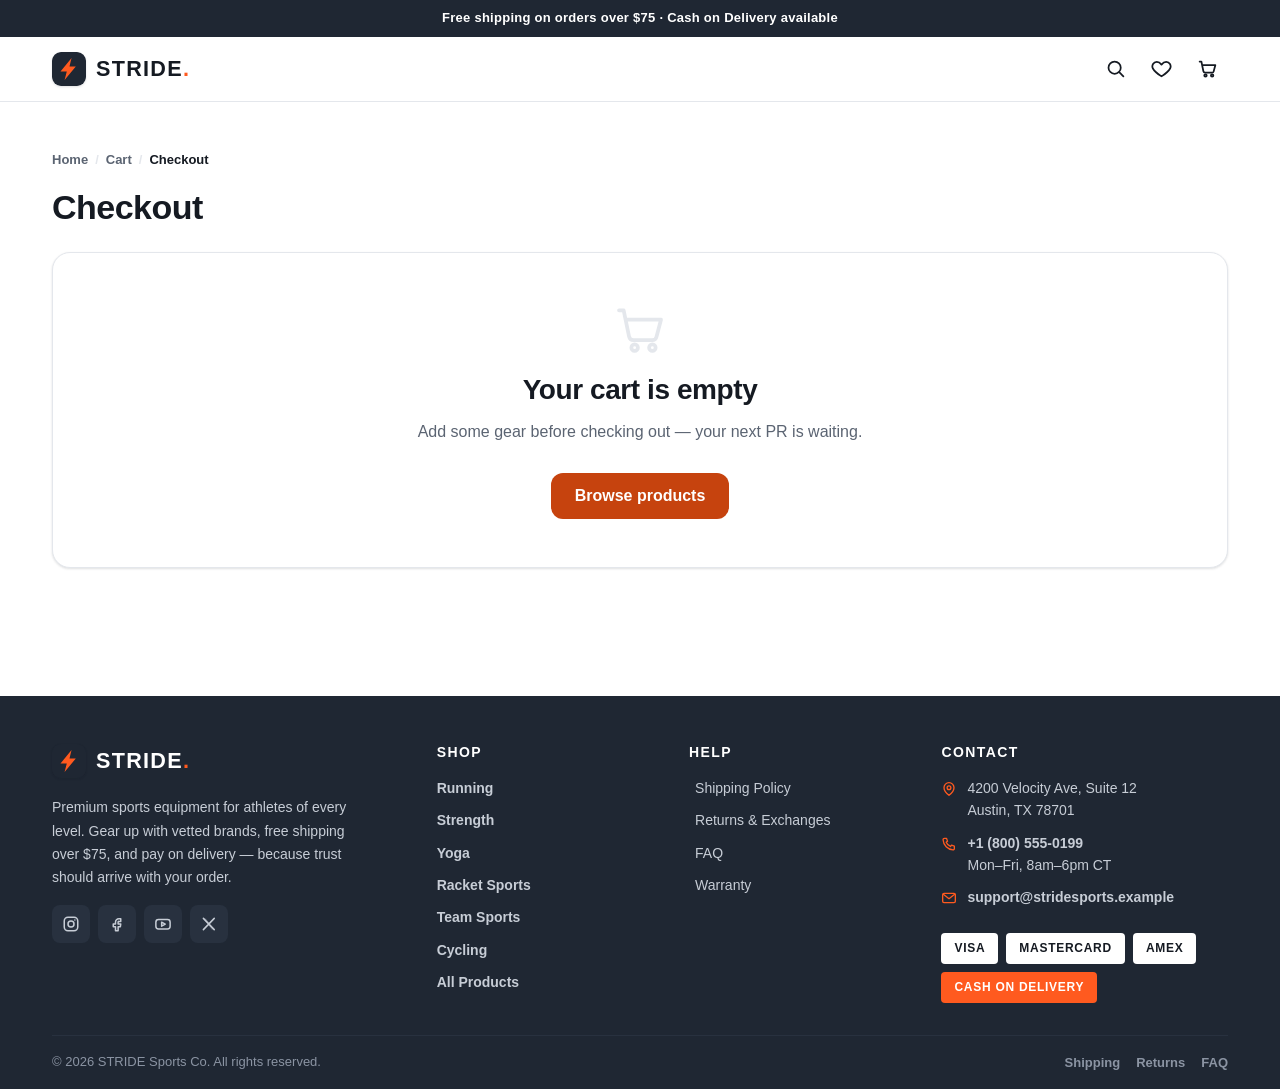
==== checkout.html @ 1f699ea8 "Add files via upload" ====
<!DOCTYPE html>
<!-- ============================================================
     STRIDE Sports Co. — checkout.html
     Cash-on-Delivery checkout: LEFT = contact & shipping form
     (full inline validation), RIGHT = sticky order summary.
     js/checkout.js renders the summary, validates the form,
     creates the order (SP-YYYY-XXXXXX), clears the cart and
     redirects to thank-you.html?order=ID.
     ============================================================ -->
<html lang="en">
<head>
  <meta charset="UTF-8">
  <meta name="viewport" content="width=device-width, initial-scale=1">
  <meta name="description" content="Secure checkout — pay on delivery. Review your order, tell us where to ship, done.">
  <meta name="theme-color" content="#1F2733">
  <title>Checkout | STRIDE Sports Co.</title>
  <link rel="icon" href="data:image/svg+xml,%3Csvg xmlns='http://www.w3.org/2000/svg' viewBox='0 0 32 32'%3E%3Crect width='32' height='32' rx='7' fill='%231F2733'/%3E%3Cpath d='M18 5 8 18h6l-2 9L24 13h-6l2-8z' fill='%23FF5A1F'/%3E%3C/svg%3E">
  <link rel="stylesheet" href="css/styles.css">
</head>
<body data-page="checkout">
  <a class="skip-link" href="#main">Skip to content</a>

  <div id="announcement-root"></div>
  <div id="header-root"></div>

  <main id="main">
    <div class="container section" style="padding-top:32px">
      <nav class="breadcrumbs" aria-label="Breadcrumb">
        <a href="index.html">Home</a><span class="bc-sep">/</span>
        <a href="index.html#featured">Cart</a><span class="bc-sep">/</span>
        <span aria-current="page">Checkout</span>
      </nav>
      <h1 style="margin-bottom:24px">Checkout</h1>

      <div class="error-banner" id="form-error-banner" role="alert"></div>

      <div class="checkout__grid" id="checkout-grid">
        <!-- LEFT: FORM -->
        <div id="co-form-wrap">
          <form id="checkout-form" novalidate>

            <!-- 1. Contact -->
            <section class="co-card" aria-labelledby="co-contact-title">
              <h2 class="co-card__title" id="co-contact-title"><span class="step-num">1</span> Contact information</h2>
              <div class="form-grid cols-2">
                <div class="field span-2">
                  <label for="f-fullname">Full name <span class="req">*</span></label>
                  <input type="text" id="f-fullname" name="fullname" autocomplete="name" placeholder="Jordan Kim" required>
                  <p class="field-error"></p>
                </div>
                <div class="field">
                  <label for="f-email">Email <span class="req">*</span></label>
                  <input type="email" id="f-email" name="email" autocomplete="email" placeholder="you@example.com" required>
                  <p class="field-error"></p>
                </div>
                <div class="field">
                  <label for="f-phone">Phone <span class="req">*</span></label>
                  <input type="tel" id="f-phone" name="phone" autocomplete="tel" placeholder="(555) 123-4567" required>
                  <p class="field-error"></p>
                </div>
              </div>
            </section>

            <!-- 2. Shipping -->
            <section class="co-card" aria-labelledby="co-ship-title">
              <h2 class="co-card__title" id="co-ship-title"><span class="step-num">2</span> Shipping address</h2>
              <div class="form-grid cols-2">
                <div class="field span-2">
                  <label for="f-country">Country</label>
                  <select id="f-country" name="country" disabled aria-describedby="country-note">
                    <option value="US" selected>United States</option>
                  </select>
                  <p class="field-error"></p>
                  <p class="file-note" id="country-note" style="margin-top:4px">We currently ship within the United States only.</p>
                </div>
                <div class="field span-2">
                  <label for="f-state">State / Region <span class="req">*</span></label>
                  <select id="f-state" name="state" autocomplete="address-level1" required>
                    <option value="">Select your state…</option>
                  </select>
                  <p class="field-error"></p>
                </div>
                <div class="field">
                  <label for="f-city">City <span class="req">*</span></label>
                  <input type="text" id="f-city" name="city" autocomplete="address-level2" placeholder="Austin" required>
                  <p class="field-error"></p>
                </div>
                <div class="field">
                  <label for="f-zip">ZIP code <span class="req">*</span></label>
                  <input type="text" id="f-zip" name="zip" inputmode="numeric" autocomplete="postal-code" placeholder="78701" maxlength="10" required>
                  <p class="field-error"></p>
                </div>
                <div class="field span-2">
                  <label for="f-address1">Street address <span class="req">*</span></label>
                  <input type="text" id="f-address1" name="address1" autocomplete="address-line1" placeholder="1234 Pecan St" required>
                  <p class="field-error"></p>
                </div>
                <div class="field span-2">
                  <label for="f-address2">Apartment, suite, etc. <span class="optional">(optional)</span></label>
                  <input type="text" id="f-address2" name="address2" autocomplete="address-line2" placeholder="Apt 4B">
                  <p class="field-error"></p>
                </div>
                <div class="field span-2">
                  <label for="f-notes">Order notes <span class="optional">(optional)</span></label>
                  <textarea id="f-notes" name="notes" placeholder="Gate codes, delivery preferences…"></textarea>
                  <p class="field-error"></p>
                </div>
              </div>

              <label class="check-row"><input type="checkbox" id="f-diff"> Ship to a different address</label>

              <div class="ship-diff" id="ship-diff">
                <div class="form-grid cols-2">
                  <div class="field span-2">
                    <label for="d-name">Recipient name <span class="req">*</span></label>
                    <input type="text" id="d-name" autocomplete="shipping name" placeholder="Whoever receives the parcel">
                    <p class="field-error"></p>
                  </div>
                  <div class="field span-2">
                    <label for="d-address1">Street address <span class="req">*</span></label>
                    <input type="text" id="d-address1" placeholder="1234 Pecan St">
                    <p class="field-error"></p>
                  </div>
                  <div class="field span-2">
                    <label for="d-address2">Apartment, suite, etc. <span class="optional">(optional)</span></label>
                    <input type="text" id="d-address2">
                    <p class="field-error"></p>
                  </div>
                  <div class="field">
                    <label for="d-city">City <span class="req">*</span></label>
                    <input type="text" id="d-city" placeholder="Austin">
                    <p class="field-error"></p>
                  </div>
                  <div class="field">
                    <label for="d-state">State <span class="req">*</span></label>
                    <select id="d-state"><option value="">Select…</option></select>
                    <p class="field-error"></p>
                  </div>
                  <div class="field">
                    <label for="d-zip">ZIP code <span class="req">*</span></label>
                    <input type="text" id="d-zip" inputmode="numeric" maxlength="10" placeholder="78701">
                    <p class="field-error"></p>
                  </div>
                </div>
              </div>

              <label class="check-row"><input type="checkbox" id="f-save-info" checked> Save this information for next time</label>
            </section>

            <!-- 3. Payment (COD) -->
            <section class="co-card" aria-labelledby="co-pay-title">
              <h2 class="co-card__title" id="co-pay-title"><span class="step-num">3</span> Payment</h2>
              <div class="radio-card radio-card--locked">
                <input type="radio" name="payment" id="pay-cod" value="cod" checked disabled aria-describedby="cod-note">
                <span>
                  <b>Cash on Delivery</b>
                  <p class="note" id="cod-note">Pay when your order arrives. Inspect your items at the door, then pay the courier in cash or by card. No prepayment, no card details required — that is the point.</p>
                </span>
              </div>
              <p class="file-note" style="margin-top:10px">The only payment method available at checkout. Your order total is collected on delivery.</p>
            </section>

            <!-- 4. Terms -->
            <section class="co-card" aria-labelledby="co-terms-title">
              <h2 class="co-card__title" id="co-terms-title"><span class="step-num">4</span> Confirmation</h2>
              <label class="check-row" style="margin-bottom:6px">
                <input type="checkbox" id="f-terms" required>
                <span>I agree to the <button type="button" class="link" data-policy="shipping" style="background:none;padding:0;font-weight:700;text-decoration:underline;color:var(--c-primary)">Shipping Policy</button> and <button type="button" class="link" data-policy="returns" style="background:none;padding:0;font-weight:700;text-decoration:underline;color:var(--c-primary)">Terms &amp; Conditions</button> <span class="req">*</span></span>
              </label>
              <p class="field-error" id="terms-error" style="margin-top:4px">You must accept the Terms &amp; Conditions to place your order.</p>
            </section>

            <button type="submit" class="btn btn--primary btn--lg btn--block" id="place-order" style="margin-top:20px">
              <span class="spinner" aria-hidden="true"></span>
              Place Order — Pay on Delivery
            </button>
          </form>
        </div>

        <!-- RIGHT: ORDER SUMMARY -->
        <aside class="co-aside" id="co-aside" aria-label="Order summary">
          <div class="co-card co-summary">
            <div style="display:flex;justify-content:space-between;align-items:center;margin-bottom:16px">
              <h2 style="margin:0;font-size:20px">Order summary</h2>
              <a class="co-edit-link" href="index.html#featured">Edit cart</a>
            </div>
            <div class="co-items" id="co-items"></div>
            <div id="co-promo-box"></div>
            <div class="sum-lines">
              <div class="sum-line"><span>Subtotal</span><span id="sum-subtotal">$0.00</span></div>
              <div class="sum-line discount" id="sum-discount-row" hidden><span>Discount</span><span id="sum-discount">−$0.00</span></div>
              <div class="sum-line"><span>Shipping <span id="sum-shipping-note" style="font-size:12px;display:block"></span></span><span id="sum-shipping">—</span></div>
              <div class="sum-line"><span>Tax estimate</span><span id="sum-tax">—</span></div>
              <div class="sum-line sum-line--total"><span>Total</span><span id="sum-total">$0.00</span></div>
            </div>
            <p class="file-note" style="margin-top:12px">
              <svg viewBox="0 0 24 24" width="14" height="14" fill="none" stroke="currentColor" stroke-width="2" stroke-linecap="round" stroke-linejoin="round" style="vertical-align:-2px" aria-hidden="true"><path d="M12 3l7.5 3.2v5.1c0 4.6-3.2 8.6-7.5 10.2-4.3-1.6-7.5-5.6-7.5-10.2V6.2z"/></svg>
              Nothing is charged online — you pay the courier on delivery.
            </p>
          </div>
        </aside>
      </div>

      <!-- Empty cart state -->
      <div class="co-card co-empty" id="co-empty" hidden>
        <svg viewBox="0 0 24 24" width="56" height="56" fill="none" stroke="currentColor" stroke-width="1.6" stroke-linecap="round" stroke-linejoin="round" aria-hidden="true"><path d="M3 4h2l2.3 11.2a2 2 0 0 0 2 1.6h7.8a2 2 0 0 0 2-1.55L21 8H6"/><circle cx="9.7" cy="20" r="1.4"/><circle cx="17.3" cy="20" r="1.4"/></svg>
        <h2>Your cart is empty</h2>
        <p class="muted">Add some gear before checking out — your next PR is waiting.</p>
        <a class="btn btn--primary" href="index.html#featured" style="margin-top:12px">Browse products</a>
      </div>
    </div>
  </main>

  <div id="drawer-root"></div>
  <div id="modal-root"></div>
  <div class="toast-root" id="toast-root" aria-live="polite" aria-atomic="false"></div>
  <div id="footer-root"></div>

  <script src="js/data.js"></script>
  <script src="js/main.js"></script>
  <script src="js/checkout.js"></script>
</body>
</html>
---- css/styles.css ----
/* ============================================================
   STRIDE Sports Co. — styles.css
   Single shared stylesheet for the whole storefront (vanilla CSS3).
   Sections: tokens → reset → base → utilities → components
   (header, drawers, cards, product page, checkout, thank-you).
   Mobile-first; breakpoints: 480 / 768 / 1024 / 1280 px.
   ============================================================ */

/* ------------------------------------------------------------
   1. DESIGN TOKENS
   ------------------------------------------------------------ */
:root {
  /* Brand palette — energetic orange / charcoal / white */
  --c-primary:        #C6430E;  /* deep orange — AA contrast on white for text/buttons */
  --c-primary-hover:  #A9380B;
  --c-accent:         #FF5A1F;  /* energetic orange — accents, badges, decorative */
  --c-accent-soft:    #FFE9DF;
  --c-charcoal:       #1F2733;  /* headers, footer, dark surfaces */
  --c-charcoal-800:   #28313F;
  --c-ink:            #151A22;  /* strongest text */
  --c-body:           #3D4654;  /* body text — 8:1 on white */
  --c-muted:          #5B6472;  /* secondary text — 6:1 on white */
  --c-line:           #E4E7EC;  /* borders */
  --c-bg:             #FFFFFF;
  --c-bg-soft:        #F6F7F9;
  --c-bg-tint:        #FDF2EC;
  --c-green:          #15803D;
  --c-green-soft:     #E8F6EE;
  --c-amber:          #B45309;
  --c-amber-soft:     #FDF3E3;
  --c-red:            #B42318;
  --c-red-soft:       #FDECEA;
  --c-star:           #F5A623;
  --c-star-empty:     #D5DAE1;
  --c-focus:          #2563EB;
  --c-overlay:        rgba(16, 20, 26, 0.62);

  /* Typography */
  --font-body: -apple-system, BlinkMacSystemFont, "Segoe UI", Roboto,
               "Helvetica Neue", Arial, "Noto Sans", sans-serif;
  --fs-xs:   0.75rem;    /* 12 */
  --fs-sm:   0.8125rem;  /* 13 */
  --fs-md:   0.875rem;   /* 14 */
  --fs-base: 1rem;       /* 16 */
  --fs-lg:   1.125rem;   /* 18 */
  --fs-xl:   1.375rem;   /* 22 */
  --fs-2xl:  1.75rem;    /* 28 */
  --fs-3xl:  2.125rem;   /* 34 */
  --fs-4xl:  2.75rem;    /* 44 */
  --fs-5xl:  3.5rem;     /* 56 */

  /* Border-radius scale */
  --radius-xs: 4px;
  --radius-sm: 8px;
  --radius-md: 12px;
  --radius-lg: 18px;
  --radius-xl: 26px;
  --radius-full: 999px;

  /* Box-shadow scale */
  --shadow-sm: 0 1px 2px rgba(21, 26, 34, 0.06), 0 1px 3px rgba(21, 26, 34, 0.08);
  --shadow-md: 0 4px 10px rgba(21, 26, 34, 0.08), 0 2px 4px rgba(21, 26, 34, 0.06);
  --shadow-lg: 0 12px 28px rgba(21, 26, 34, 0.14), 0 4px 8px rgba(21, 26, 34, 0.06);
  --shadow-xl: 0 24px 56px rgba(21, 26, 34, 0.22);

  /* Spacing scale (4px base) */
  --sp-1: 4px;  --sp-2: 8px;   --sp-3: 12px; --sp-4: 16px;
  --sp-5: 24px; --sp-6: 32px;  --sp-7: 40px; --sp-8: 48px;
  --sp-9: 64px; --sp-10: 80px; --sp-11: 96px; --sp-12: 128px;

  /* Layout */
  --container: 1240px;
  --header-h: 64px;
  --z-header: 50;
  --z-search: 60;
  --z-overlay: 90;
  --z-drawer: 95;
  --z-modal: 105;
  --z-lightbox: 110;
  --z-toast: 120;
}

/* ------------------------------------------------------------
   2. RESET & BASE
   ------------------------------------------------------------ */
*, *::before, *::after { box-sizing: border-box; }

html {
  scroll-behavior: smooth;
  -webkit-text-size-adjust: 100%;
}

html, body {
  margin: 0;
  padding: 0;
  overflow-x: hidden;
  overflow-x: clip; /* prevents horizontal scroll without scroll-trap */
}

body {
  font-family: var(--font-body);
  font-size: var(--fs-base);
  line-height: 1.6;
  color: var(--c-body);
  background: var(--c-bg);
  -webkit-font-smoothing: antialiased;
}

body.no-scroll { overflow: hidden; }

img, svg, video { display: block; max-width: 100%; }
img { height: auto; }

h1, h2, h3, h4, h5, h6 {
  margin: 0 0 var(--sp-3);
  color: var(--c-ink);
  line-height: 1.22;
  font-weight: 800;
  letter-spacing: -0.015em;
}
h1 { font-size: var(--fs-3xl); }
h2 { font-size: var(--fs-2xl); }
h3 { font-size: var(--fs-xl); }
h4 { font-size: var(--fs-lg); }

p { margin: 0 0 var(--sp-4); }
p:last-child { margin-bottom: 0; }

a { color: var(--c-primary); text-decoration: none; }
a:hover { text-decoration: underline; }

ul, ol { margin: 0; padding: 0; }

button {
  font-family: inherit;
  font-size: inherit;
  cursor: pointer;
  border: 0;
  background: none;
  color: inherit;
}

input, select, textarea { font-family: inherit; font-size: inherit; color: inherit; }

table { border-collapse: collapse; width: 100%; }

:focus-visible {
  outline: 3px solid var(--c-focus);
  outline-offset: 2px;
  border-radius: var(--radius-xs);
}

::selection { background: var(--c-accent); color: #fff; }

/* ------------------------------------------------------------
   3. UTILITIES
   ------------------------------------------------------------ */
.container {
  width: 100%;
  max-width: var(--container);
  margin-inline: auto;
  padding-inline: var(--sp-4);
}
@media (min-width: 768px)  { .container { padding-inline: var(--sp-6); } }

.sr-only {
  position: absolute !important;
  width: 1px; height: 1px;
  margin: -1px; padding: 0; border: 0;
  clip: rect(0 0 0 0); clip-path: inset(50%);
  overflow: hidden; white-space: nowrap;
}

.skip-link {
  position: absolute;
  top: -48px; left: var(--sp-3);
  z-index: 200;
  background: var(--c-charcoal);
  color: #fff;
  padding: var(--sp-2) var(--sp-4);
  border-radius: var(--radius-sm);
  font-weight: 700;
  transition: top 0.2s ease;
}
.skip-link:focus { top: var(--sp-2); text-decoration: none; }

.section { padding-block: var(--sp-8); }
@media (min-width: 768px) { .section { padding-block: var(--sp-9); } }

.section-head { margin-bottom: var(--sp-6); text-align: center; }
.section-head .kicker {
  display: inline-block;
  color: var(--c-primary);
  font-size: var(--fs-sm);
  font-weight: 800;
  text-transform: uppercase;
  letter-spacing: 0.12em;
  margin-bottom: var(--sp-2);
}
.section-head p { color: var(--c-muted); max-width: 620px; margin-inline: auto; }

.muted { color: var(--c-muted); }
.nowrap { white-space: nowrap; }
.text-center { text-align: center; }

/* Scroll-reveal (activated by IntersectionObserver in main.js) */
.reveal {
  opacity: 0;
  transform: translateY(22px);
  transition: opacity 0.55s ease, transform 0.55s ease;
}
.reveal.is-visible { opacity: 1; transform: none; }

/* ------------------------------------------------------------
   4. BUTTONS
   ------------------------------------------------------------ */
.btn {
  display: inline-flex;
  align-items: center;
  justify-content: center;
  gap: var(--sp-2);
  padding: 11px 22px;
  border-radius: var(--radius-md);
  font-size: var(--fs-base);
  font-weight: 700;
  line-height: 1.25;
  border: 2px solid transparent;
  transition: background-color 0.18s ease, color 0.18s ease,
              border-color 0.18s ease, box-shadow 0.18s ease, transform 0.12s ease;
  text-decoration: none;
  user-select: none;
}
.btn:hover { text-decoration: none; }
.btn:active { transform: translateY(1px); }
.btn:disabled, .btn[aria-disabled="true"] {
  opacity: 0.55;
  cursor: not-allowed;
  transform: none;
}

.btn--primary { background: var(--c-primary); color: #fff; }
.btn--primary:hover:not(:disabled) { background: var(--c-primary-hover); color: #fff; }

.btn--dark { background: var(--c-charcoal); color: #fff; }
.btn--dark:hover:not(:disabled) { background: #121821; color: #fff; }

.btn--accent { background: var(--c-accent); color: #fff; }
.btn--accent:hover:not(:disabled) { background: var(--c-primary); color: #fff; }

.btn--outline { background: transparent; color: var(--c-ink); border-color: var(--c-line); }
.btn--outline:hover:not(:disabled) { border-color: var(--c-charcoal); background: var(--c-bg-soft); }

.btn--ghost { background: transparent; color: var(--c-primary); }
.btn--ghost:hover:not(:disabled) { background: var(--c-accent-soft); }

.btn--light { background: #fff; color: var(--c-ink); }
.btn--light:hover:not(:disabled) { background: var(--c-bg-soft); }

.btn--block { width: 100%; }
.btn--lg { padding: 15px 28px; font-size: var(--fs-lg); border-radius: var(--radius-lg); }
.btn--sm { padding: 8px 14px; font-size: var(--fs-md); border-radius: var(--radius-sm); }

/* Loading spinner inside submit buttons */
.btn .spinner {
  width: 18px; height: 18px;
  border: 2.5px solid rgba(255, 255, 255, 0.35);
  border-top-color: #fff;
  border-radius: 50%;
  animation: spin 0.7s linear infinite;
  display: none;
}
.btn.is-loading { pointer-events: none; opacity: 0.85; }
.btn.is-loading .spinner { display: inline-block; }
.btn.is-loading .btn__label-icon { display: none; }
@keyframes spin { to { transform: rotate(360deg); } }

/* ------------------------------------------------------------
   5. FORM FIELDS
   ------------------------------------------------------------ */
.field { margin-bottom: var(--sp-4); }
.field > label {
  display: block;
  font-size: var(--fs-md);
  font-weight: 700;
  color: var(--c-ink);
  margin-bottom: 6px;
}
.field > label .req { color: var(--c-red); }
.field .optional { color: var(--c-muted); font-weight: 500; font-size: var(--fs-sm); }

.field input[type="text"],
.field input[type="email"],
.field input[type="tel"],
.field input[type="number"],
.field input[type="search"],
.field select,
.field textarea {
  width: 100%;
  padding: 11px 14px;
  border: 1.5px solid var(--c-line);
  border-radius: var(--radius-md);
  background: #fff;
  font-size: var(--fs-base);
  color: var(--c-ink);
  transition: border-color 0.15s ease, box-shadow 0.15s ease;
}
.field textarea { min-height: 96px; resize: vertical; }

.field input:focus, .field select:focus, .field textarea:focus {
  outline: none;
  border-color: var(--c-primary);
  box-shadow: 0 0 0 3px var(--c-accent-soft);
}

.field select {
  appearance: none;
  background-image: url("data:image/svg+xml;charset=utf-8,%3Csvg xmlns='http://www.w3.org/2000/svg' width='16' height='16' viewBox='0 0 24 24' fill='none' stroke='%235B6472' stroke-width='2.4' stroke-linecap='round' stroke-linejoin='round'%3E%3Cpolyline points='6 9 12 15 18 9'/%3E%3C/svg%3E");
  background-repeat: no-repeat;
  background-position: right 12px center;
  padding-right: 38px;
}

.field-error {
  display: none;
  color: var(--c-red);
  font-size: var(--fs-sm);
  font-weight: 600;
  margin-top: 5px;
}
.field.invalid .field-error { display: block; }
.field.invalid input,
.field.invalid select,
.field.invalid textarea {
  border-color: var(--c-red);
  box-shadow: 0 0 0 3px var(--c-red-soft);
}

.form-grid { display: grid; grid-template-columns: 1fr; gap: 0 var(--sp-4); }
@media (min-width: 768px) {
  .form-grid.cols-2 { grid-template-columns: 1fr 1fr; }
  .form-grid .span-2 { grid-column: span 2; }
}

.check-row {
  display: flex;
  align-items: flex-start;
  gap: 10px;
  margin-bottom: var(--sp-3);
  font-size: var(--fs-md);
  color: var(--c-body);
  cursor: pointer;
}
.check-row input[type="checkbox"] {
  width: 18px; height: 18px;
  margin-top: 3px;
  accent-color: var(--c-primary);
  flex-shrink: 0;
  cursor: pointer;
}
.check-row a { font-weight: 600; }

.error-banner {
  display: none;
  background: var(--c-red-soft);
  border: 1.5px solid #F1B7B1;
  color: var(--c-red);
  font-weight: 700;
  border-radius: var(--radius-md);
  padding: var(--sp-3) var(--sp-4);
  margin-bottom: var(--sp-4);
}
.error-banner.show { display: block; }

/* ------------------------------------------------------------
   6. BADGES / CHIPS / STARS / PRICE
   ------------------------------------------------------------ */
.badge {
  display: inline-flex;
  align-items: center;
  gap: 5px;
  padding: 4px 10px;
  border-radius: var(--radius-full);
  font-size: var(--fs-xs);
  font-weight: 800;
  letter-spacing: 0.04em;
  text-transform: uppercase;
}
.badge--sale   { background: var(--c-primary); color: #fff; }
.badge--new    { background: var(--c-green-soft); color: var(--c-green); }
.badge--best   { background: var(--c-charcoal); color: #fff; }
.badge--pick   { background: var(--c-accent-soft); color: var(--c-primary); }

.chip {
  display: inline-flex;
  align-items: center;
  gap: 6px;
  padding: 8px 16px;
  border: 1.5px solid var(--c-line);
  border-radius: var(--radius-full);
  background: #fff;
  font-size: var(--fs-md);
  font-weight: 700;
  color: var(--c-body);
  transition: border-color 0.15s ease, background 0.15s ease, color 0.15s ease;
}
.chip:hover { border-color: var(--c-charcoal); }
.chip[aria-pressed="true"] {
  background: var(--c-charcoal);
  border-color: var(--c-charcoal);
  color: #fff;
}

.stars {
  position: relative;
  display: inline-flex;
  line-height: 0;
  vertical-align: middle;
}
.stars__row {
  display: inline-flex;
  gap: 2px;
  color: var(--c-star-empty);
  white-space: nowrap;
}
.stars__row svg { width: 15px; height: 15px; flex: none; }
.stars__row--fill {
  position: absolute;
  inset: 0;
  overflow: hidden;
  color: var(--c-star);
}
.stars--lg .stars__row svg { width: 20px; height: 20px; }

.rating-line {
  display: inline-flex;
  align-items: center;
  gap: 7px;
  font-size: var(--fs-sm);
  color: var(--c-muted);
  font-weight: 600;
}
.rating-line strong { color: var(--c-ink); }

.price { display: inline-flex; align-items: baseline; gap: 8px; flex-wrap: wrap; }
.price__current { font-weight: 800; color: var(--c-ink); font-size: var(--fs-lg); }
.price__old {
  color: var(--c-muted);
  text-decoration: line-through;
  font-size: var(--fs-md);
  font-weight: 600;
}

/* ------------------------------------------------------------
   7. SKELETON / SHIMMER
   ------------------------------------------------------------ */
.skel {
  position: relative;
  overflow: hidden;
  background: #EEF0F3;
  border-radius: var(--radius-sm);
  min-height: 12px;
}
.skel::after {
  content: "";
  position: absolute;
  inset: 0;
  transform: translateX(-100%);
  background: linear-gradient(90deg, transparent, rgba(255,255,255,0.65), transparent);
  animation: shimmer 1.3s infinite;
}
@keyframes shimmer { 100% { transform: translateX(100%); } }

.skel-card { border-radius: var(--radius-lg); }
.skel-card .skel-img { width: 100%; aspect-ratio: 1 / 1; border-radius: var(--radius-md) var(--radius-md) 0 0; }
.skel-card .skel-line { height: 14px; margin: 12px 16px 0; }
.skel-card .skel-line.short { width: 55%; }

/* ------------------------------------------------------------
   8. ANNOUNCEMENT BAR
   ------------------------------------------------------------ */
.announcement {
  background: var(--c-charcoal);
  color: #fff;
  font-size: var(--fs-sm);
  font-weight: 600;
  text-align: center;
  padding: 8px var(--sp-4);
  letter-spacing: 0.02em;
}
.announcement .announcement__dot { color: var(--c-accent); margin-inline: 8px; }
.announcement__msg { display: inline-block; animation: annFade 0.4s ease; }
@keyframes annFade { from { opacity: 0; transform: translateY(4px); } to { opacity: 1; } }

/* ------------------------------------------------------------
   9. HEADER / NAV / SEARCH
   ------------------------------------------------------------ */
.site-header {
  position: sticky;
  top: 0;
  z-index: var(--z-header);
  background: #fff;
  border-bottom: 1px solid var(--c-line);
  transition: box-shadow 0.25s ease;
}
.site-header.is-scrolled { box-shadow: var(--shadow-md); }

.header-inner {
  display: flex;
  align-items: center;
  gap: var(--sp-4);
  height: var(--header-h);
}

.brand {
  display: inline-flex;
  align-items: center;
  gap: 10px;
  flex-shrink: 0;
  text-decoration: none;
}
.brand:hover { text-decoration: none; }
.brand__logo { border-radius: 9px; box-shadow: var(--shadow-sm); }
.brand__name {
  font-size: 1.35rem;
  font-weight: 900;
  letter-spacing: 0.06em;
  color: var(--c-ink);
}
.brand__name em { font-style: normal; color: var(--c-accent); }

.main-nav { display: none; margin-left: var(--sp-4); }
.nav-list { display: flex; align-items: center; gap: var(--sp-1); list-style: none; }
.nav-link {
  display: inline-flex;
  align-items: center;
  gap: 5px;
  padding: 9px 13px;
  border-radius: var(--radius-sm);
  color: var(--c-ink);
  font-weight: 700;
  font-size: var(--fs-md);
  background: none;
  transition: background 0.15s ease, color 0.15s ease;
}
.nav-link:hover { background: var(--c-bg-soft); color: var(--c-primary); text-decoration: none; }
.nav-link .caret { transition: transform 0.18s ease; }
.nav-link[aria-expanded="true"] .caret { transform: rotate(180deg); }

.has-dropdown { position: relative; }
.dropdown {
  position: absolute;
  top: calc(100% + 8px);
  left: 0;
  min-width: 230px;
  background: #fff;
  border: 1px solid var(--c-line);
  border-radius: var(--radius-md);
  box-shadow: var(--shadow-lg);
  padding: var(--sp-2);
  display: none;
  z-index: var(--z-search);
}
.dropdown.open { display: block; animation: dropIn 0.16s ease; }
@keyframes dropIn { from { opacity: 0; transform: translateY(-6px); } to { opacity: 1; } }
.dropdown a {
  display: flex;
  align-items: center;
  gap: 10px;
  padding: 9px 12px;
  border-radius: var(--radius-sm);
  color: var(--c-ink);
  font-weight: 600;
  font-size: var(--fs-md);
}
.dropdown a:hover { background: var(--c-bg-soft); color: var(--c-primary); text-decoration: none; }
.dropdown a svg { color: var(--c-muted); }

.header-actions {
  display: flex;
  align-items: center;
  gap: 4px;
  margin-left: auto;
}

.icon-btn {
  position: relative;
  display: inline-flex;
  align-items: center;
  justify-content: center;
  width: 42px; height: 42px;
  border-radius: var(--radius-md);
  color: var(--c-ink);
  transition: background 0.15s ease, color 0.15s ease;
}
.icon-btn:hover { background: var(--c-bg-soft); color: var(--c-primary); }
.icon-btn svg { width: 21px; height: 21px; }

.icon-btn__badge {
  position: absolute;
  top: 2px; right: 1px;
  min-width: 18px; height: 18px;
  padding: 0 4px;
  border-radius: var(--radius-full);
  background: var(--c-accent);
  color: #fff;
  font-size: 11px;
  font-weight: 800;
  line-height: 18px;
  text-align: center;
  box-shadow: 0 0 0 2px #fff;
}
.icon-btn__badge[hidden] { display: none; }
.icon-btn__badge.pop { animation: badgePop 0.35s ease; }
@keyframes badgePop {
  0% { transform: scale(1); }
  45% { transform: scale(1.45); }
  100% { transform: scale(1); }
}

.hamburger { display: inline-flex; }
@media (min-width: 1024px) { .hamburger { display: none; } }

/* Expanding search */
.search-wrap { position: relative; display: flex; align-items: center; }
.search-box {
  position: absolute;
  right: 0;
  top: calc(100% + 10px);
  width: min(420px, calc(100vw - 32px));
  background: #fff;
  border: 1px solid var(--c-line);
  border-radius: var(--radius-md);
  box-shadow: var(--shadow-lg);
  padding: var(--sp-3);
  display: none;
  z-index: var(--z-search);
}
.search-box.open { display: block; animation: dropIn 0.16s ease; }
.search-row { display: flex; align-items: center; gap: 8px; }
.search-row input {
  flex: 1;
  border: 1.5px solid var(--c-line);
  border-radius: var(--radius-sm);
  padding: 10px 12px;
  font-size: var(--fs-base);
}
.search-row input:focus { outline: none; border-color: var(--c-primary); }
.search-results { margin-top: var(--sp-2); max-height: 320px; overflow: auto; }
.search-results:not(:empty) { border-top: 1px solid var(--c-line); padding-top: var(--sp-2); }
.search-result {
  display: flex;
  align-items: center;
  gap: 10px;
  padding: 8px;
  border-radius: var(--radius-sm);
  color: var(--c-ink);
}
.search-result:hover, .search-result:focus-visible { background: var(--c-bg-soft); text-decoration: none; }
.search-result img { width: 40px; height: 40px; object-fit: cover; border-radius: var(--radius-xs); flex: none; }
.search-result .sr-name { font-weight: 700; font-size: var(--fs-md); line-height: 1.3; }
.search-result .sr-meta { font-size: var(--fs-xs); color: var(--c-muted); font-weight: 600; }
.search-result .sr-price { margin-left: auto; font-weight: 800; color: var(--c-ink); font-size: var(--fs-md); white-space: nowrap; }
.search-empty { padding: var(--sp-3); text-align: center; color: var(--c-muted); font-size: var(--fs-md); }
.search-results[hidden] { display: none; }

/* ------------------------------------------------------------
   10. OVERLAY / DRAWERS (cart, wishlist, mobile nav)
   ------------------------------------------------------------ */
.overlay {
  position: fixed;
  inset: 0;
  background: var(--c-overlay);
  z-index: var(--z-overlay);
  opacity: 0;
  pointer-events: none;
  transition: opacity 0.25s ease;
}
.overlay.show { opacity: 1; pointer-events: auto; }

.drawer {
  position: fixed;
  top: 0;
  bottom: 0;
  width: min(420px, 100vw);
  background: #fff;
  z-index: var(--z-drawer);
  display: flex;
  flex-direction: column;
  box-shadow: var(--shadow-xl);
  transition: transform 0.28s cubic-bezier(0.22, 0.9, 0.3, 1);
  visibility: hidden;
}
.drawer--right { right: 0; transform: translateX(105%); }
.drawer--left  { left: 0;  transform: translateX(-105%); }
.drawer.open { transform: translateX(0); visibility: visible; }

.drawer__head {
  display: flex;
  align-items: center;
  gap: var(--sp-3);
  padding: var(--sp-4);
  border-bottom: 1px solid var(--c-line);
  flex-shrink: 0;
}
.drawer__title { font-size: var(--fs-lg); font-weight: 800; color: var(--c-ink); margin: 0; }
.drawer__count {
  background: var(--c-accent-soft);
  color: var(--c-primary);
  font-size: var(--fs-xs);
  font-weight: 800;
  padding: 2px 9px;
  border-radius: var(--radius-full);
}
.drawer__close {
  margin-left: auto;
  width: 38px; height: 38px;
  display: inline-flex;
  align-items: center;
  justify-content: center;
  border-radius: var(--radius-sm);
  color: var(--c-muted);
}
.drawer__close:hover { background: var(--c-bg-soft); color: var(--c-ink); }
.drawer__close svg { width: 20px; height: 20px; }

.drawer__body { flex: 1; overflow-y: auto; padding: var(--sp-4); }
.drawer__foot {
  border-top: 1px solid var(--c-line);
  padding: var(--sp-4);
  flex-shrink: 0;
  background: #fff;
}

/* Free-shipping progress */
.ship-progress { margin-bottom: var(--sp-4); }
.ship-progress__text {
  font-size: var(--fs-sm);
  font-weight: 700;
  color: var(--c-ink);
  margin-bottom: 7px;
  display: flex;
  align-items: center;
  gap: 6px;
}
.ship-progress__text svg { color: var(--c-green); flex: none; }
.ship-progress__bar {
  height: 8px;
  background: var(--c-bg-soft);
  border: 1px solid var(--c-line);
  border-radius: var(--radius-full);
  overflow: hidden;
}
.ship-progress__fill {
  height: 100%;
  width: 0;
  background: linear-gradient(90deg, var(--c-accent), var(--c-primary));
  border-radius: var(--radius-full);
  transition: width 0.4s ease;
}
.ship-progress__fill.done { background: var(--c-green); }

/* Cart line items */
.cart-line {
  display: grid;
  grid-template-columns: 76px 1fr;
  gap: var(--sp-3);
  padding: var(--sp-3) 0;
  border-bottom: 1px solid var(--c-line);
}
.cart-line:last-child { border-bottom: 0; }
.cart-line__img {
  width: 76px; height: 76px;
  object-fit: cover;
  border-radius: var(--radius-sm);
  border: 1px solid var(--c-line);
  background: var(--c-bg-soft);
}
.cart-line__name {
  display: block;
  font-weight: 700;
  color: var(--c-ink);
  font-size: var(--fs-md);
  line-height: 1.35;
}
.cart-line__name:hover { color: var(--c-primary); }
.cart-line__meta {
  font-size: var(--fs-xs);
  color: var(--c-muted);
  font-weight: 600;
  margin-top: 2px;
}
.cart-line__row {
  display: flex;
  align-items: center;
  gap: var(--sp-2);
  margin-top: 8px;
  flex-wrap: wrap;
}
.cart-line__price { margin-left: auto; font-weight: 800; color: var(--c-ink); font-size: var(--fs-md); }
.cart-line__remove {
  width: 30px; height: 30px;
  display: inline-flex;
  align-items: center;
  justify-content: center;
  border-radius: var(--radius-sm);
  color: var(--c-muted);
}
.cart-line__remove:hover { background: var(--c-red-soft); color: var(--c-red); }
.cart-line__remove svg { width: 16px; height: 16px; }

/* Quantity stepper */
.qty {
  display: inline-flex;
  align-items: center;
  border: 1.5px solid var(--c-line);
  border-radius: var(--radius-sm);
  overflow: hidden;
  background: #fff;
}
.qty__btn {
  width: 30px; height: 30px;
  display: inline-flex;
  align-items: center;
  justify-content: center;
  color: var(--c-ink);
  transition: background 0.12s ease;
}
.qty__btn:hover:not(:disabled) { background: var(--c-bg-soft); }
.qty__btn:disabled { opacity: 0.35; cursor: not-allowed; }
.qty__btn svg { width: 14px; height: 14px; }
.qty__value {
  min-width: 34px;
  text-align: center;
  font-weight: 800;
  font-size: var(--fs-md);
  color: var(--c-ink);
  font-variant-numeric: tabular-nums;
}

/* Promo row */
.promo-row { display: flex; gap: 8px; margin-top: var(--sp-3); }
.promo-row input {
  flex: 1;
  min-width: 0;
  padding: 9px 12px;
  border: 1.5px solid var(--c-line);
  border-radius: var(--radius-sm);
  font-size: var(--fs-md);
  text-transform: uppercase;
  letter-spacing: 0.04em;
}
.promo-row input:focus { outline: none; border-color: var(--c-primary); }
.promo-msg { font-size: var(--fs-xs); font-weight: 700; margin-top: 6px; }
.promo-msg.ok { color: var(--c-green); }
.promo-msg.err { color: var(--c-red); }

/* Drawer totals */
.drawer-totals { display: grid; gap: 7px; margin-top: var(--sp-4); }
.drawer-totals__row {
  display: flex;
  justify-content: space-between;
  font-size: var(--fs-md);
  color: var(--c-muted);
  font-weight: 600;
}
.drawer-totals__row.discount { color: var(--c-green); }
.drawer-totals__row.discount .remove-promo {
  color: var(--c-muted);
  font-size: var(--fs-xs);
  font-weight: 700;
  text-decoration: underline;
  background: none;
  padding: 0;
}
.drawer-totals__row.total {
  color: var(--c-ink);
  font-weight: 800;
  font-size: var(--fs-lg);
  border-top: 1px dashed var(--c-line);
  padding-top: 10px;
  margin-top: 4px;
}
.drawer-totals__row .free { color: var(--c-green); font-weight: 800; }
.drawer__actions { display: grid; gap: 9px; margin-top: var(--sp-4); }

/* Empty drawer state */
.cart-empty {
  text-align: center;
  padding: var(--sp-8) var(--sp-4);
  color: var(--c-muted);
}
.cart-empty svg { width: 56px; height: 56px; color: var(--c-line); margin: 0 auto var(--sp-4); }
.cart-empty h3 { color: var(--c-ink); }
.cart-empty p { font-size: var(--fs-md); margin-bottom: var(--sp-5); }

/* ------------------------------------------------------------
   11. TOASTS
   ------------------------------------------------------------ */
.toast-root {
  position: fixed;
  right: var(--sp-4);
  bottom: calc(var(--sp-4) + env(safe-area-inset-bottom, 0px));
  z-index: var(--z-toast);
  display: flex;
  flex-direction: column;
  gap: 10px;
  max-width: min(380px, calc(100vw - 32px));
  pointer-events: none;
}
body.has-buybar .toast-root { bottom: 96px; }

.toast {
  display: flex;
  align-items: flex-start;
  gap: 10px;
  background: var(--c-charcoal);
  color: #fff;
  border-radius: var(--radius-md);
  padding: 12px 14px;
  box-shadow: var(--shadow-lg);
  font-size: var(--fs-md);
  font-weight: 600;
  line-height: 1.45;
  transform: translateX(24px);
  opacity: 0;
  transition: transform 0.28s ease, opacity 0.28s ease;
  pointer-events: auto;
  border-left: 4px solid var(--c-accent);
}
.toast.show { transform: translateX(0); opacity: 1; }
.toast--success { border-left-color: #2FB769; }
.toast--error   { border-left-color: #E5533D; }
.toast--info    { border-left-color: #4C8DE8; }
.toast__icon { flex: none; margin-top: 1px; }
.toast__icon svg { width: 18px; height: 18px; }
.toast--success .toast__icon { color: #2FB769; }
.toast--error .toast__icon   { color: #F08A7B; }
.toast--info .toast__icon    { color: #7BAAF0; }
.toast__msg { flex: 1; overflow-wrap: anywhere; }
.toast__close {
  flex: none;
  color: rgba(255,255,255,0.7);
  width: 24px; height: 24px;
  display: inline-flex;
  align-items: center;
  justify-content: center;
  border-radius: var(--radius-xs);
}
.toast__close:hover { color: #fff; background: rgba(255,255,255,0.12); }
.toast__close svg { width: 14px; height: 14px; }

/* ------------------------------------------------------------
   12. FOOTER
   ------------------------------------------------------------ */
.site-footer {
  background: var(--c-charcoal);
  color: #C7CDD6;
  margin-top: var(--sp-9);
  font-size: var(--fs-md);
}
.site-footer a { color: #C7CDD6; }
.footer-grid {
  display: grid;
  grid-template-columns: 1fr;
  gap: var(--sp-6);
  padding-block: var(--sp-8) var(--sp-6);
}
@media (min-width: 768px)  { .footer-grid { grid-template-columns: 1fr 1fr; } }
@media (min-width: 1024px) { .footer-grid { grid-template-columns: 1.6fr 1fr 1fr 1.3fr; } }

.footer-brand .brand__name { color: #fff; }
.footer-about { margin-top: var(--sp-3); max-width: 300px; line-height: 1.65; }
.footer-social { display: flex; gap: 8px; margin-top: var(--sp-4); }
.social-link {
  width: 38px; height: 38px;
  display: inline-flex;
  align-items: center;
  justify-content: center;
  border-radius: var(--radius-sm);
  background: var(--c-charcoal-800);
  color: #fff;
  transition: background 0.15s ease, color 0.15s ease, transform 0.15s ease;
}
.social-link:hover { background: var(--c-accent); color: #fff; transform: translateY(-2px); }
.social-link svg { width: 18px; height: 18px; }

.footer-col h4 {
  color: #fff;
  font-size: var(--fs-md);
  text-transform: uppercase;
  letter-spacing: 0.1em;
  margin-bottom: var(--sp-4);
}
.footer-col ul { list-style: none; display: grid; gap: 10px; }
.footer-col ul a { font-weight: 600; }
.footer-col ul a:hover { color: var(--c-accent); }

.footer-contact li {
  display: flex;
  gap: 10px;
  align-items: flex-start;
}
.footer-contact svg { width: 16px; height: 16px; margin-top: 4px; color: var(--c-accent); flex: none; }

.footer-pay {
  display: flex;
  flex-wrap: wrap;
  gap: 8px;
  margin-top: var(--sp-5);
  align-items: center;
}
.pay-badge {
  display: inline-flex;
  align-items: center;
  padding: 5px 12px;
  border-radius: var(--radius-xs);
  background: #fff;
  color: var(--c-ink);
  font-size: var(--fs-xs);
  font-weight: 900;
  letter-spacing: 0.06em;
  border: 1px solid rgba(255,255,255,0.25);
}
.pay-badge--cod { background: var(--c-accent); color: #fff; border-color: transparent; }

.footer-bottom {
  border-top: 1px solid var(--c-charcoal-800);
  padding-block: var(--sp-4);
  display: flex;
  flex-wrap: wrap;
  gap: var(--sp-3);
  align-items: center;
  justify-content: space-between;
  font-size: var(--fs-sm);
  color: #8B94A3;
}
.footer-bottom .legal-links { display: flex; gap: var(--sp-4); flex-wrap: wrap; }
.footer-bottom .legal-links button {
  color: #8B94A3;
  font-weight: 600;
  font-size: var(--fs-sm);
  padding: 0;
}
.footer-bottom .legal-links button:hover { color: var(--c-accent); text-decoration: underline; }

.back-top {
  position: fixed;
  right: var(--sp-4);
  bottom: calc(var(--sp-4) + env(safe-area-inset-bottom, 0px));
  z-index: 40;
  width: 46px; height: 46px;
  border-radius: var(--radius-full);
  background: var(--c-charcoal);
  color: #fff;
  display: inline-flex;
  align-items: center;
  justify-content: center;
  box-shadow: var(--shadow-lg);
  opacity: 0;
  pointer-events: none;
  transform: translateY(10px);
  transition: opacity 0.25s ease, transform 0.25s ease, background 0.15s ease;
}
.back-top.show { opacity: 1; pointer-events: auto; transform: none; }
.back-top:hover { background: var(--c-primary); }
.back-top svg { width: 20px; height: 20px; }
body.has-buybar .back-top { bottom: 96px; }

/* Policy modal */
.modal {
  position: fixed;
  inset: 0;
  z-index: var(--z-modal);
  display: none;
  align-items: center;
  justify-content: center;
  padding: var(--sp-4);
}
.modal.open { display: flex; }
.modal__box {
  background: #fff;
  border-radius: var(--radius-lg);
  box-shadow: var(--shadow-xl);
  width: min(640px, 100%);
  max-height: min(80vh, 720px);
  display: flex;
  flex-direction: column;
  animation: dropIn 0.2s ease;
}
.modal__head {
  display: flex;
  align-items: center;
  justify-content: space-between;
  gap: var(--sp-3);
  padding: var(--sp-4) var(--sp-5);
  border-bottom: 1px solid var(--c-line);
}
.modal__title { margin: 0; font-size: var(--fs-lg); }
.modal__body { padding: var(--sp-5); overflow-y: auto; }
.modal__body h4 { margin-top: var(--sp-4); }
.modal__body h4:first-child { margin-top: 0; }
.modal__body ul { padding-left: 20px; display: grid; gap: 6px; margin-bottom: var(--sp-4); }

/* ------------------------------------------------------------
   13. HERO
   ------------------------------------------------------------ */
.hero {
  position: relative;
  min-height: 540px;
  display: flex;
  align-items: center;
  overflow: hidden;
  background: var(--c-charcoal);
}
.hero__bg {
  position: absolute;
  inset: 0;
  width: 100%; height: 100%;
  object-fit: cover;
  object-position: center 60%;
}
.hero__overlay {
  position: absolute;
  inset: 0;
  background: linear-gradient(100deg, rgba(15,19,25,0.88) 8%, rgba(15,19,25,0.55) 52%, rgba(255,90,31,0.28) 100%);
}
.hero__content {
  position: relative;
  z-index: 1;
  color: #fff;
  max-width: 620px;
  padding-block: var(--sp-9);
}
.hero__kicker {
  display: inline-flex;
  align-items: center;
  gap: 8px;
  background: rgba(255,90,31,0.18);
  border: 1px solid rgba(255,90,31,0.5);
  color: #FFB693;
  font-size: var(--fs-sm);
  font-weight: 800;
  text-transform: uppercase;
  letter-spacing: 0.12em;
  padding: 7px 14px;
  border-radius: var(--radius-full);
  margin-bottom: var(--sp-4);
}
.hero__title {
  color: #fff;
  font-size: var(--fs-4xl);
  font-weight: 900;
  line-height: 1.05;
  letter-spacing: -0.02em;
  margin-bottom: var(--sp-4);
}
.hero__title em { font-style: normal; color: var(--c-accent); }
.hero__sub { font-size: var(--fs-lg); color: #D6DBE2; max-width: 480px; margin-bottom: var(--sp-6); }
.hero__cta { display: flex; flex-wrap: wrap; gap: var(--sp-3); }
.hero__stats {
  display: flex;
  gap: var(--sp-6);
  margin-top: var(--sp-7);
  flex-wrap: wrap;
}
.hero__stat b { display: block; font-size: var(--fs-xl); font-weight: 900; color: #fff; }
.hero__stat span { font-size: var(--fs-sm); color: #9AA3AF; font-weight: 600; }

@media (min-width: 768px) {
  .hero { min-height: 620px; }
  .hero__title { font-size: var(--fs-5xl); }
}

/* ------------------------------------------------------------
   14. TRUST STRIP
   ------------------------------------------------------------ */
.trust-strip { background: var(--c-bg-soft); border-bottom: 1px solid var(--c-line); }
.trust-grid {
  display: grid;
  grid-template-columns: repeat(2, 1fr);
  gap: var(--sp-4);
  padding-block: var(--sp-6);
}
@media (min-width: 1024px) { .trust-grid { grid-template-columns: repeat(4, 1fr); } }
.trust-item { display: flex; align-items: center; gap: var(--sp-3); }
.trust-icon {
  width: 46px; height: 46px;
  flex: none;
  display: inline-flex;
  align-items: center;
  justify-content: center;
  background: var(--c-accent-soft);
  color: var(--c-primary);
  border-radius: var(--radius-md);
}
.trust-icon svg { width: 22px; height: 22px; }
.trust-item b { display: block; color: var(--c-ink); font-size: var(--fs-md); }
.trust-item span { font-size: var(--fs-xs); color: var(--c-muted); font-weight: 600; }

/* ------------------------------------------------------------
   15. CATEGORY TILES
   ------------------------------------------------------------ */
.cat-grid {
  display: grid;
  grid-template-columns: repeat(2, 1fr);
  gap: var(--sp-4);
}
@media (min-width: 768px)  { .cat-grid { grid-template-columns: repeat(3, 1fr); } }
@media (min-width: 1024px) { .cat-grid { grid-template-columns: repeat(6, 1fr); } }

.cat-card {
  position: relative;
  display: block;
  border-radius: var(--radius-lg);
  overflow: hidden;
  aspect-ratio: 1 / 1.08;
  background: var(--c-bg-soft);
  box-shadow: var(--shadow-sm);
  transition: transform 0.22s ease, box-shadow 0.22s ease;
}
.cat-card:hover { transform: translateY(-4px); box-shadow: var(--shadow-lg); text-decoration: none; }
.cat-card img {
  width: 100%; height: 100%;
  object-fit: cover;
  transition: transform 0.4s ease;
}
.cat-card:hover img { transform: scale(1.06); }
.cat-card__label {
  position: absolute;
  inset: auto 0 0 0;
  padding: 26px 14px 12px;
  background: linear-gradient(to top, rgba(15,19,25,0.85), transparent);
  color: #fff;
  font-weight: 800;
  font-size: var(--fs-md);
  display: flex;
  align-items: center;
  justify-content: space-between;
  gap: 6px;
}
.cat-card__label svg { width: 16px; height: 16px; flex: none; transition: transform 0.2s ease; }
.cat-card:hover .cat-card__label svg { transform: translateX(4px); }

/* ------------------------------------------------------------
   16. PRODUCT CARDS & GRID
   ------------------------------------------------------------ */
.product-grid {
  display: grid;
  grid-template-columns: repeat(2, 1fr);
  gap: var(--sp-4);
}
@media (min-width: 1024px) { .product-grid { grid-template-columns: repeat(3, 1fr); gap: var(--sp-5); } }

.card {
  position: relative;
  background: #fff;
  border: 1px solid var(--c-line);
  border-radius: var(--radius-lg);
  overflow: hidden;
  display: flex;
  flex-direction: column;
  transition: box-shadow 0.22s ease, transform 0.22s ease, border-color 0.22s ease;
}
.card:hover { box-shadow: var(--shadow-lg); transform: translateY(-3px); border-color: transparent; }

.card__media {
  position: relative;
  aspect-ratio: 1 / 1;
  overflow: hidden;
  background: var(--c-bg-soft);
  display: block;
}
.card__img {
  position: absolute;
  inset: 0;
  width: 100%; height: 100%;
  object-fit: cover;
  transition: transform 0.45s ease, opacity 0.35s ease;
}
.card:hover .card__img--primary { transform: scale(1.05); }
.card__img--hover { opacity: 0; }
.card:hover .card__img--hover { opacity: 1; transform: scale(1.05); }

.card__badge { position: absolute; top: 12px; left: 12px; z-index: 2; }
.card__wish {
  position: absolute;
  top: 10px; right: 10px;
  z-index: 2;
  width: 36px; height: 36px;
  border-radius: var(--radius-full);
  background: rgba(255,255,255,0.92);
  box-shadow: var(--shadow-sm);
  display: inline-flex;
  align-items: center;
  justify-content: center;
  color: var(--c-ink);
  transition: color 0.15s ease, transform 0.15s ease;
}
.card__wish:hover { transform: scale(1.1); }
.card__wish svg { width: 18px; height: 18px; }
.card__wish.is-active { color: var(--c-accent); }
.card__wish.is-active svg { fill: currentColor; }

.card__body {
  display: flex;
  flex-direction: column;
  gap: 6px;
  padding: var(--sp-4);
  flex: 1;
}
.card__cat {
  font-size: var(--fs-xs);
  font-weight: 800;
  text-transform: uppercase;
  letter-spacing: 0.1em;
  color: var(--c-primary);
}
.card__name {
  font-size: var(--fs-base);
  font-weight: 800;
  color: var(--c-ink);
  line-height: 1.35;
  margin: 0;
}
.card__name a { color: inherit; }
.card__name a:hover { color: var(--c-primary); text-decoration: none; }

.card__swatches { display: flex; gap: 5px; margin-top: 2px; }
.swatch {
  width: 16px; height: 16px;
  border-radius: var(--radius-full);
  border: 2px solid #fff;
  box-shadow: 0 0 0 1.5px var(--c-line);
  flex: none;
}
.swatch--active { box-shadow: 0 0 0 2px var(--c-charcoal); }

.card__foot {
  display: flex;
  align-items: center;
  justify-content: space-between;
  gap: 8px;
  margin-top: auto;
  padding-top: 8px;
}
.card__add {
  display: inline-flex;
  align-items: center;
  justify-content: center;
  gap: 7px;
  width: 100%;
  margin-top: 10px;
  padding: 10px 14px;
  border-radius: var(--radius-md);
  background: var(--c-charcoal);
  color: #fff;
  font-weight: 800;
  font-size: var(--fs-md);
  transition: background 0.15s ease;
}
.card__add:hover:not(:disabled) { background: var(--c-primary); }
.card__add:disabled { background: var(--c-bg-soft); color: var(--c-muted); cursor: not-allowed; }
.card__add svg { width: 17px; height: 17px; }

/* OOS overlay */
.card__oos {
  position: absolute;
  inset: 0;
  z-index: 1;
  display: flex;
  align-items: center;
  justify-content: center;
  background: rgba(246,247,249,0.72);
  backdrop-filter: blur(1.5px);
}
.card__oos span {
  background: var(--c-charcoal);
  color: #fff;
  font-size: var(--fs-xs);
  font-weight: 800;
  text-transform: uppercase;
  letter-spacing: 0.1em;
  padding: 7px 14px;
  border-radius: var(--radius-full);
}

/* ------------------------------------------------------------
   17. PROMO BANNER + COUNTDOWN
   ------------------------------------------------------------ */
.promo-banner {
  position: relative;
  border-radius: var(--radius-xl);
  overflow: hidden;
  background:
    linear-gradient(115deg, var(--c-charcoal) 55%, var(--c-primary) 130%),
    var(--c-charcoal);
  color: #fff;
  padding: var(--sp-7) var(--sp-5);
  display: grid;
  gap: var(--sp-5);
  align-items: center;
}
@media (min-width: 768px) {
  .promo-banner { grid-template-columns: 1.4fr 1fr; padding: var(--sp-8) var(--sp-9); }
}
.promo-banner__kicker {
  color: var(--c-accent);
  font-size: var(--fs-sm);
  font-weight: 800;
  text-transform: uppercase;
  letter-spacing: 0.14em;
  margin-bottom: var(--sp-2);
  display: block;
}
.promo-banner__title { color: #fff; font-size: var(--fs-3xl); line-height: 1.1; margin-bottom: var(--sp-3); }
.promo-banner__text { color: #C7CDD6; max-width: 440px; margin-bottom: var(--sp-5); }
.countdown { display: flex; gap: 10px; }
.countdown__cell {
  background: rgba(255,255,255,0.08);
  border: 1px solid rgba(255,255,255,0.16);
  border-radius: var(--radius-md);
  min-width: 68px;
  padding: 10px 8px;
  text-align: center;
}
.countdown__num {
  display: block;
  font-size: var(--fs-2xl);
  font-weight: 900;
  font-variant-numeric: tabular-nums;
  color: #fff;
  line-height: 1.1;
}
.countdown__label {
  font-size: var(--fs-xs);
  text-transform: uppercase;
  letter-spacing: 0.1em;
  color: #9AA3AF;
  font-weight: 700;
}

/* ------------------------------------------------------------
   18. TESTIMONIALS
   ------------------------------------------------------------ */
.testi-grid {
  display: grid;
  grid-template-columns: 1fr;
  gap: var(--sp-4);
}
@media (min-width: 768px)  { .testi-grid { grid-template-columns: repeat(2, 1fr); } }
@media (min-width: 1024px) { .testi-grid { grid-template-columns: repeat(4, 1fr); } }

.testi-card {
  background: #fff;
  border: 1px solid var(--c-line);
  border-radius: var(--radius-lg);
  padding: var(--sp-5);
  display: flex;
  flex-direction: column;
  gap: var(--sp-3);
  box-shadow: var(--shadow-sm);
}
.testi-card__quote {
  color: var(--c-body);
  font-size: var(--fs-md);
  line-height: 1.7;
  flex: 1;
}
.testi-card__quote::before { content: "\201C"; color: var(--c-accent); font-size: 1.6em; font-weight: 900; line-height: 0; margin-right: 2px; }
.testi-card__who { display: flex; align-items: center; gap: 12px; }
.testi-card__avatar {
  width: 44px; height: 44px;
  border-radius: var(--radius-full);
  object-fit: cover;
  border: 2px solid var(--c-accent-soft);
}
.testi-card__who b { display: block; color: var(--c-ink); font-size: var(--fs-md); }
.testi-card__who span { font-size: var(--fs-xs); color: var(--c-muted); font-weight: 600; }

/* ------------------------------------------------------------
   19. NEWSLETTER
   ------------------------------------------------------------ */
.newsletter {
  background: var(--c-bg-tint);
  border-block: 1px solid #F3D9CB;
}
.newsletter__inner { text-align: center; max-width: 560px; margin-inline: auto; }
.newsletter__form {
  display: flex;
  flex-direction: column;
  gap: 10px;
  margin-top: var(--sp-5);
}
@media (min-width: 560px) { .newsletter__form { flex-direction: row; } }
.newsletter__form input {
  flex: 1;
  padding: 13px 16px;
  border: 1.5px solid var(--c-line);
  border-radius: var(--radius-md);
  font-size: var(--fs-base);
}
.newsletter__form input:focus { outline: none; border-color: var(--c-primary); box-shadow: 0 0 0 3px var(--c-accent-soft); }
.newsletter__form input.invalid { border-color: var(--c-red); }
.newsletter__msg { margin-top: var(--sp-3); font-weight: 700; font-size: var(--fs-md); min-height: 1.4em; }
.newsletter__msg.ok { color: var(--c-green); }
.newsletter__msg.err { color: var(--c-red); }
.newsletter__note { font-size: var(--fs-sm); color: var(--c-muted); margin-top: var(--sp-2); }

/* ------------------------------------------------------------
   20. BREADCRUMBS + PDP LAYOUT
   ------------------------------------------------------------ */
.breadcrumbs {
  display: flex;
  flex-wrap: wrap;
  align-items: center;
  gap: 7px;
  padding-block: var(--sp-4);
  font-size: var(--fs-sm);
  font-weight: 600;
  color: var(--c-muted);
}
.breadcrumbs a { color: var(--c-muted); }
.breadcrumbs a:hover { color: var(--c-primary); }
.breadcrumbs .bc-sep { color: var(--c-line); }
.breadcrumbs [aria-current="page"] { color: var(--c-ink); }

.pdp { display: grid; gap: var(--sp-6); }
@media (min-width: 1024px) {
  .pdp { grid-template-columns: minmax(0, 1.05fr) minmax(0, 0.95fr); gap: var(--sp-8); align-items: start; }
}

/* ------------------------------------------------------------
   21. GALLERY
   ------------------------------------------------------------ */
.gallery { display: grid; gap: var(--sp-3); }
@media (min-width: 1024px) {
  .gallery { grid-template-columns: 76px minmax(0, 1fr); }
  .gallery__thumbs { order: 0; }
}

.gallery__main {
  position: relative;
  border-radius: var(--radius-lg);
  overflow: hidden;
  background: var(--c-bg-soft);
  border: 1px solid var(--c-line);
  cursor: zoom-in;
  display: block;
  width: 100%;
  padding: 0;
}
.gallery__main img { width: 100%; aspect-ratio: 1 / 1; object-fit: cover; transition: opacity 0.25s ease; }
.gallery__main:hover img { opacity: 0.92; }
.gallery__zoomhint {
  position: absolute;
  right: 12px; bottom: 12px;
  background: rgba(255,255,255,0.92);
  border-radius: var(--radius-full);
  width: 38px; height: 38px;
  display: inline-flex;
  align-items: center;
  justify-content: center;
  color: var(--c-ink);
  box-shadow: var(--shadow-md);
  pointer-events: none;
}
.gallery__zoomhint svg { width: 18px; height: 18px; }

.gallery__thumbs {
  display: flex;
  gap: 10px;
  overflow-x: auto;
  padding-bottom: 6px;
  scrollbar-width: thin;
}
@media (min-width: 1024px) {
  .gallery__thumbs { flex-direction: column; overflow: visible; }
}
.gallery__thumb {
  flex: none;
  width: 76px; height: 76px;
  border-radius: var(--radius-md);
  overflow: hidden;
  border: 2px solid var(--c-line);
  padding: 0;
  background: var(--c-bg-soft);
  transition: border-color 0.15s ease, opacity 0.15s ease;
  opacity: 0.75;
}
.gallery__thumb img { width: 100%; height: 100%; object-fit: cover; }
.gallery__thumb:hover { opacity: 1; }
.gallery__thumb.active { border-color: var(--c-primary); opacity: 1; }

/* ------------------------------------------------------------
   22. LIGHTBOX
   ------------------------------------------------------------ */
.lightbox {
  position: fixed;
  inset: 0;
  z-index: var(--z-lightbox);
  background: rgba(10, 13, 17, 0.92);
  display: none;
  align-items: center;
  justify-content: center;
  padding: var(--sp-5);
}
.lightbox.open { display: flex; }
.lightbox__stage { position: relative; max-width: min(920px, 100%); width: 100%; }
.lightbox__img {
  width: 100%;
  max-height: 78vh;
  object-fit: contain;
  border-radius: var(--radius-md);
  background: #0B0E12;
  margin-inline: auto;
}
.lightbox__count {
  position: absolute;
  top: -34px; right: 0;
  color: #C7CDD6;
  font-weight: 700;
  font-size: var(--fs-sm);
}
.lightbox__btn {
  position: absolute;
  top: 50%;
  transform: translateY(-50%);
  width: 46px; height: 46px;
  border-radius: var(--radius-full);
  background: rgba(255,255,255,0.12);
  color: #fff;
  display: inline-flex;
  align-items: center;
  justify-content: center;
  transition: background 0.15s ease;
}
.lightbox__btn:hover { background: var(--c-accent); }
.lightbox__btn svg { width: 22px; height: 22px; }
.lightbox__btn--prev { left: -8px; }
.lightbox__btn--next { right: -8px; }
.lightbox__close {
  position: absolute;
  top: max(16px, env(safe-area-inset-top));
  right: var(--sp-4);
  width: 44px; height: 44px;
  border-radius: var(--radius-full);
  background: rgba(255,255,255,0.12);
  color: #fff;
  display: inline-flex;
  align-items: center;
  justify-content: center;
}
.lightbox__close:hover { background: var(--c-red); }
.lightbox__close svg { width: 20px; height: 20px; }
@media (max-width: 640px) {
  .lightbox__btn--prev { left: 4px; }
  .lightbox__btn--next { right: 4px; }
}

/* ------------------------------------------------------------
   23. BUY BOX
   ------------------------------------------------------------ */
.buybox { display: grid; gap: var(--sp-4); align-content: start; }
@media (min-width: 1024px) {
  .buybox {
    position: sticky;
    top: calc(var(--header-h) + 16px);
    /* Guarantee the whole buy box (incl. actions) stays reachable on short viewports */
    max-height: calc(100vh - var(--header-h) - 32px);
    overflow-y: auto;
    overscroll-behavior: contain;
    scrollbar-width: thin;
  }
}
.buybox__brand {
  font-size: var(--fs-sm);
  font-weight: 800;
  text-transform: uppercase;
  letter-spacing: 0.12em;
  color: var(--c-primary);
}
.buybox__name { font-size: var(--fs-3xl); margin-bottom: var(--sp-2); }
.buybox__sold { font-size: var(--fs-sm); color: var(--c-muted); font-weight: 700; }

.price-lg { display: flex; align-items: center; gap: 12px; flex-wrap: wrap; }
.price-lg .price__current { font-size: var(--fs-3xl); }
.price-lg .price__old { font-size: var(--fs-lg); }

.stock-chip {
  display: inline-flex;
  align-items: center;
  gap: 7px;
  font-size: var(--fs-sm);
  font-weight: 800;
  padding: 5px 12px;
  border-radius: var(--radius-full);
}
.stock-chip::before {
  content: "";
  width: 8px; height: 8px;
  border-radius: 50%;
  background: currentColor;
}
.stock-chip--in   { background: var(--c-green-soft); color: var(--c-green); }
.stock-chip--low  { background: var(--c-amber-soft); color: var(--c-amber); }
.stock-chip--out  { background: var(--c-red-soft); color: var(--c-red); }
.stock-note { font-size: var(--fs-sm); color: var(--c-amber); font-weight: 700; }

.opt-group { display: grid; gap: 10px; }
.opt-label {
  font-size: var(--fs-md);
  font-weight: 800;
  color: var(--c-ink);
}
.opt-label span { color: var(--c-muted); font-weight: 600; }

.swatch-row { display: flex; gap: 10px; flex-wrap: wrap; }
.swatch-btn {
  position: relative;
  width: 38px; height: 38px;
  border-radius: var(--radius-full);
  border: 2px solid #fff;
  box-shadow: 0 0 0 1.5px var(--c-line);
  transition: box-shadow 0.15s ease, transform 0.15s ease;
}
.swatch-btn:hover { transform: scale(1.08); }
.swatch-btn.active { box-shadow: 0 0 0 2.5px var(--c-charcoal); }
.swatch-btn.active::after {
  content: "";
  position: absolute;
  inset: 9px;
  border-radius: 50%;
  border: 2px solid rgba(255,255,255,0.9);
}
/* tooltip */
.swatch-btn[data-name]::before {
  content: attr(data-name);
  position: absolute;
  bottom: calc(100% + 8px);
  left: 50%;
  transform: translateX(-50%) scale(0.94);
  background: var(--c-charcoal);
  color: #fff;
  font-size: var(--fs-xs);
  font-weight: 700;
  padding: 4px 10px;
  border-radius: var(--radius-xs);
  white-space: nowrap;
  opacity: 0;
  pointer-events: none;
  transition: opacity 0.15s ease, transform 0.15s ease;
  z-index: 5;
}
.swatch-btn[data-name]:hover::before, .swatch-btn[data-name]:focus-visible::before {
  opacity: 1; transform: translateX(-50%) scale(1);
}

.size-list { display: flex; gap: 8px; flex-wrap: wrap; }
.size-btn {
  padding: 9px 16px;
  border: 1.5px solid var(--c-line);
  border-radius: var(--radius-md);
  background: #fff;
  font-weight: 700;
  font-size: var(--fs-md);
  color: var(--c-ink);
  transition: border-color 0.15s ease, background 0.15s ease, color 0.15s ease;
}
.size-btn:hover:not(:disabled) { border-color: var(--c-charcoal); }
.size-btn.active { background: var(--c-charcoal); border-color: var(--c-charcoal); color: #fff; }
.size-btn:disabled { opacity: 0.45; cursor: not-allowed; }

.qty-row { display: flex; align-items: center; gap: var(--sp-3); flex-wrap: wrap; }
.qty--lg .qty__btn { width: 42px; height: 42px; }
.qty--lg .qty__btn svg { width: 16px; height: 16px; }
.qty--lg .qty__value { min-width: 44px; font-size: var(--fs-lg); }

/* Shipping block */
.ship-block {
  border: 1.5px solid var(--c-line);
  border-radius: var(--radius-lg);
  padding: var(--sp-4);
  background: var(--c-bg-soft);
  display: grid;
  gap: 10px;
}
.ship-block__title {
  display: flex;
  align-items: center;
  gap: 8px;
  font-weight: 800;
  color: var(--c-ink);
  font-size: var(--fs-md);
  margin: 0;
}
.ship-block__title svg { color: var(--c-primary); width: 18px; height: 18px; flex: none; }
.ship-est { font-size: var(--fs-sm); color: var(--c-body); font-weight: 600; line-height: 1.6; }
.ship-est b { color: var(--c-ink); }
.ship-est .free { color: var(--c-green); font-weight: 800; }
.ship-est .err { color: var(--c-red); }

.buy-actions { display: grid; grid-template-columns: 1fr 1fr; gap: 10px; }
@media (max-width: 400px) { .buy-actions { grid-template-columns: 1fr; } }

.buybox__meta-row { display: flex; align-items: center; gap: var(--sp-3); flex-wrap: wrap; }
.wish-btn, .share-btn {
  display: inline-flex;
  align-items: center;
  gap: 7px;
  font-weight: 700;
  font-size: var(--fs-md);
  color: var(--c-ink);
  padding: 8px 12px;
  border-radius: var(--radius-md);
  transition: background 0.15s ease, color 0.15s ease;
}
.wish-btn:hover, .share-btn:hover { background: var(--c-bg-soft); }
.wish-btn svg, .share-btn svg { width: 19px; height: 19px; }
.wish-btn.is-active { color: var(--c-accent); }
.wish-btn.is-active svg { fill: currentColor; }

.buybox__trust {
  display: flex;
  flex-wrap: wrap;
  gap: 8px;
}
.trust-pill {
  display: inline-flex;
  align-items: center;
  gap: 7px;
  border: 1.5px solid var(--c-line);
  border-radius: var(--radius-full);
  padding: 7px 13px;
  font-size: var(--fs-xs);
  font-weight: 800;
  color: var(--c-body);
  text-transform: uppercase;
  letter-spacing: 0.05em;
}
.trust-pill svg { width: 15px; height: 15px; color: var(--c-green); flex: none; }

/* ------------------------------------------------------------
   24. TABS
   ------------------------------------------------------------ */
.tabs { margin-top: var(--sp-8); }
.tab-list {
  display: flex;
  gap: 4px;
  border-bottom: 2px solid var(--c-line);
  overflow-x: auto;
  scrollbar-width: none;
}
.tab-btn {
  padding: 12px 18px;
  font-weight: 800;
  font-size: var(--fs-md);
  color: var(--c-muted);
  border-bottom: 3px solid transparent;
  margin-bottom: -2px;
  white-space: nowrap;
  transition: color 0.15s ease, border-color 0.15s ease;
}
.tab-btn:hover { color: var(--c-ink); }
.tab-btn[aria-selected="true"] { color: var(--c-primary); border-bottom-color: var(--c-primary); }
.tab-panel { display: none; padding-top: var(--sp-5); }
.tab-panel.active { display: block; animation: fadeUp 0.25s ease; }
@keyframes fadeUp { from { opacity: 0; transform: translateY(8px); } to { opacity: 1; } }
.tab-panel .prose { max-width: 780px; display: grid; gap: var(--sp-4); }

.feature-list { list-style: none; display: grid; gap: 9px; }
.feature-list li { display: flex; gap: 10px; align-items: flex-start; font-size: var(--fs-md); color: var(--c-body); }
.feature-list svg { width: 17px; height: 17px; color: var(--c-green); flex: none; margin-top: 3px; }

/* ------------------------------------------------------------
   25. DETAILS FLOW + SPECS TABLE
   ------------------------------------------------------------ */
.details-flow { display: grid; gap: var(--sp-7); max-width: 860px; margin-inline: auto; }
.detail-figure { display: grid; gap: var(--sp-3); }
.detail-figure img {
  width: 100%;
  aspect-ratio: 4 / 3;
  object-fit: cover;
  border-radius: var(--radius-lg);
  box-shadow: var(--shadow-md);
}
.detail-figure figcaption { font-weight: 800; color: var(--c-ink); font-size: var(--fs-lg); }
.detail-figure p { color: var(--c-muted); font-size: var(--fs-md); }

.specs-wrap { max-width: 860px; margin-inline: auto; }
.specs-table { border: 1px solid var(--c-line); border-radius: var(--radius-lg); overflow: hidden; }
.specs-table table { font-size: var(--fs-md); }
.specs-table tr:nth-child(odd) { background: var(--c-bg-soft); }
.specs-table tr:nth-child(even) { background: #fff; }
.specs-table th, .specs-table td { text-align: left; padding: 13px 18px; }
.specs-table th {
  width: 42%;
  color: var(--c-ink);
  font-weight: 800;
  border-right: 1px solid var(--c-line);
}

/* ------------------------------------------------------------
   26. RELATED PRODUCTS
   ------------------------------------------------------------ */
.related .product-grid { margin-top: var(--sp-5); }

/* ------------------------------------------------------------
   27. REVIEWS
   ------------------------------------------------------------ */
.reviews { margin-top: var(--sp-9); }
.reviews__grid {
  display: grid;
  gap: var(--sp-6);
  margin-top: var(--sp-5);
}
@media (min-width: 1024px) { .reviews__grid { grid-template-columns: 320px minmax(0, 1fr); align-items: start; } }

.rev-summary {
  background: var(--c-bg-soft);
  border: 1px solid var(--c-line);
  border-radius: var(--radius-lg);
  padding: var(--sp-5);
  display: grid;
  gap: var(--sp-4);
  position: sticky;
  top: calc(var(--header-h) + 16px);
}
.rev-summary__top { display: flex; align-items: center; gap: var(--sp-4); }
.rev-avg { font-size: var(--fs-5xl); font-weight: 900; color: var(--c-ink); line-height: 1; }
.rev-summary__meta { font-size: var(--fs-sm); color: var(--c-muted); font-weight: 600; }
.rev-bars { display: grid; gap: 7px; }
.rev-bar-row { display: grid; grid-template-columns: 34px 1fr 34px; align-items: center; gap: 10px; font-size: var(--fs-xs); font-weight: 800; color: var(--c-muted); }
.rev-bar { height: 9px; background: var(--c-line); border-radius: var(--radius-full); overflow: hidden; }
.rev-bar i { display: block; height: 100%; background: var(--c-star); border-radius: var(--radius-full); transition: width 0.5s ease; }
.rev-bar-row .rev-pct { text-align: right; }
.rev-summary .btn { margin-top: 4px; }

.rev-controls {
  display: flex;
  flex-wrap: wrap;
  gap: 8px;
  align-items: center;
  justify-content: space-between;
  margin-bottom: var(--sp-4);
}
.rev-chips { display: flex; flex-wrap: wrap; gap: 7px; }
.rev-sort { display: flex; align-items: center; gap: 8px; }
.rev-sort label { font-size: var(--fs-sm); font-weight: 700; color: var(--c-muted); white-space: nowrap; }
.rev-sort select {
  padding: 9px 34px 9px 12px;
  border: 1.5px solid var(--c-line);
  border-radius: var(--radius-md);
  font-size: var(--fs-md);
  font-weight: 600;
  appearance: none;
  background-image: url("data:image/svg+xml;charset=utf-8,%3Csvg xmlns='http://www.w3.org/2000/svg' width='14' height='14' viewBox='0 0 24 24' fill='none' stroke='%235B6472' stroke-width='2.4' stroke-linecap='round' stroke-linejoin='round'%3E%3Cpolyline points='6 9 12 15 18 9'/%3E%3C/svg%3E");
  background-repeat: no-repeat;
  background-position: right 10px center;
}
.rev-sort select:focus { outline: none; border-color: var(--c-primary); }

.rev-list { display: grid; gap: var(--sp-4); }
.rev-card {
  border: 1px solid var(--c-line);
  border-radius: var(--radius-lg);
  padding: var(--sp-5);
  background: #fff;
  display: grid;
  gap: 10px;
}
.rev-card__head { display: flex; align-items: center; gap: 12px; flex-wrap: wrap; }
.rev-avatar {
  width: 42px; height: 42px;
  border-radius: var(--radius-full);
  background: var(--c-charcoal);
  color: #fff;
  display: inline-flex;
  align-items: center;
  justify-content: center;
  font-weight: 800;
  font-size: var(--fs-sm);
  flex: none;
  letter-spacing: 0.04em;
}
.rev-card__who { display: flex; flex-direction: column; gap: 1px; }
.rev-card__who b { color: var(--c-ink); font-size: var(--fs-md); display: inline-flex; align-items: center; gap: 8px; flex-wrap: wrap; }
.rev-verified {
  display: inline-flex;
  align-items: center;
  gap: 4px;
  color: var(--c-green);
  background: var(--c-green-soft);
  font-size: var(--fs-xs);
  font-weight: 800;
  padding: 2px 8px;
  border-radius: var(--radius-full);
}
.rev-verified svg { width: 11px; height: 11px; }
.rev-card__who time { font-size: var(--fs-xs); color: var(--c-muted); font-weight: 600; }
.rev-card__rating { margin-left: auto; display: flex; align-items: center; gap: 4px; }
.rev-card__title { color: var(--c-ink); font-size: var(--fs-base); margin: 0; }
.rev-card__body { color: var(--c-body); font-size: var(--fs-md); line-height: 1.7; margin: 0; }
.rev-thumbs { display: flex; gap: 8px; flex-wrap: wrap; }
.rev-thumbs button {
  width: 64px; height: 64px;
  border-radius: var(--radius-sm);
  overflow: hidden;
  border: 1px solid var(--c-line);
  padding: 0;
}
.rev-thumbs img { width: 100%; height: 100%; object-fit: cover; transition: transform 0.2s ease; }
.rev-thumbs button:hover img { transform: scale(1.08); }
.rev-card__actions {
  display: flex;
  align-items: center;
  gap: var(--sp-4);
  border-top: 1px dashed var(--c-line);
  padding-top: 10px;
  margin-top: 4px;
}
.rev-helpful {
  display: inline-flex;
  align-items: center;
  gap: 7px;
  font-weight: 700;
  font-size: var(--fs-sm);
  color: var(--c-muted);
  padding: 6px 12px;
  border: 1.5px solid var(--c-line);
  border-radius: var(--radius-full);
  transition: all 0.15s ease;
}
.rev-helpful:hover:not(:disabled) { border-color: var(--c-charcoal); color: var(--c-ink); }
.rev-helpful.voted { background: var(--c-accent-soft); border-color: var(--c-accent); color: var(--c-primary); }
.rev-helpful:disabled { cursor: default; }
.rev-helpful svg { width: 15px; height: 15px; }
.rev-report {
  font-size: var(--fs-sm);
  font-weight: 600;
  color: var(--c-muted);
  text-decoration: underline;
}
.rev-report:hover { color: var(--c-red); }
.rev-report:disabled { color: var(--c-muted); text-decoration: line-through; cursor: default; }
.rev-empty { text-align: center; color: var(--c-muted); padding: var(--sp-6); }
.rev-more { text-align: center; margin-top: var(--sp-5); }
.rev-count-note { text-align: center; font-size: var(--fs-sm); color: var(--c-muted); margin-top: var(--sp-3); font-weight: 600; }

/* Write-a-review form */
.rev-form {
  border: 1.5px solid var(--c-line);
  border-radius: var(--radius-lg);
  padding: var(--sp-5);
  background: var(--c-bg-soft);
  display: none;
  margin-top: var(--sp-5);
}
.rev-form.open { display: block; animation: fadeUp 0.25s ease; }
.star-picker { display: flex; gap: 4px; }
.star-picker button { padding: 2px; color: var(--c-star-empty); transition: transform 0.12s ease, color 0.12s ease; }
.star-picker button:hover { transform: scale(1.15); }
.star-picker button svg { width: 26px; height: 26px; fill: currentColor; display: block; }
.star-picker button.lit { color: var(--c-star); }
.file-note { font-size: var(--fs-sm); color: var(--c-muted); margin-top: 6px; font-weight: 600; }

/* ------------------------------------------------------------
   28. MOBILE STICKY BUY BAR
   ------------------------------------------------------------ */
.mobile-buybar {
  position: fixed;
  left: 0; right: 0; bottom: 0;
  z-index: 45;
  background: #fff;
  border-top: 1px solid var(--c-line);
  box-shadow: 0 -6px 18px rgba(21,26,34,0.08);
  padding: 10px var(--sp-4) calc(10px + env(safe-area-inset-bottom, 0px));
  display: flex;
  align-items: center;
  gap: var(--sp-3);
}
.mobile-buybar .mb-info { min-width: 0; }
.mobile-buybar .mb-name {
  font-size: var(--fs-xs);
  font-weight: 700;
  color: var(--c-muted);
  white-space: nowrap;
  overflow: hidden;
  text-overflow: ellipsis;
  max-width: 46vw;
}
.mobile-buybar .mb-price { font-size: var(--fs-lg); font-weight: 900; color: var(--c-ink); }
.mobile-buybar .btn { flex: 1; }
@media (min-width: 768px) { .mobile-buybar { display: none; } }
@media (max-width: 767px) { body.has-buybar { padding-bottom: 78px; } }

/* ------------------------------------------------------------
   29. CHECKOUT
   ------------------------------------------------------------ */
.checkout__grid { display: grid; gap: var(--sp-6); align-items: start; }
@media (min-width: 1024px) {
  .checkout__grid { grid-template-columns: minmax(0, 1.5fr) minmax(0, 1fr); }
}
.co-card {
  background: #fff;
  border: 1px solid var(--c-line);
  border-radius: var(--radius-lg);
  padding: var(--sp-5);
  box-shadow: var(--shadow-sm);
}
.co-card + .co-card { margin-top: var(--sp-4); }
.co-card__title {
  display: flex;
  align-items: center;
  gap: 10px;
  font-size: var(--fs-lg);
  margin-bottom: var(--sp-5);
}
.co-card__title .step-num {
  width: 28px; height: 28px;
  flex: none;
  border-radius: var(--radius-full);
  background: var(--c-charcoal);
  color: #fff;
  font-size: var(--fs-sm);
  font-weight: 800;
  display: inline-flex;
  align-items: center;
  justify-content: center;
}
.co-aside { position: static; }
@media (min-width: 1024px) { .co-aside { position: sticky; top: calc(var(--header-h) + 16px); } }

.radio-card {
  display: flex;
  gap: 12px;
  align-items: flex-start;
  border: 1.5px solid var(--c-line);
  border-radius: var(--radius-md);
  padding: var(--sp-4);
  background: var(--c-bg-soft);
}
.radio-card input[type="radio"] { width: 18px; height: 18px; margin-top: 2px; accent-color: var(--c-primary); flex: none; }
.radio-card b { display: block; color: var(--c-ink); font-size: var(--fs-md); }
.radio-card .note { font-size: var(--fs-sm); color: var(--c-muted); margin-top: 2px; line-height: 1.5; }
.radio-card--locked { border-color: var(--c-green); background: var(--c-green-soft); }

.co-summary .co-items { display: grid; gap: var(--sp-3); margin-bottom: var(--sp-4); }
.co-item { display: grid; grid-template-columns: 56px 1fr auto; gap: 12px; align-items: center; }
.co-item img {
  width: 56px; height: 56px;
  border-radius: var(--radius-sm);
  object-fit: cover;
  border: 1px solid var(--c-line);
}
.co-item__name { font-weight: 700; color: var(--c-ink); font-size: var(--fs-md); line-height: 1.3; }
.co-item__meta { font-size: var(--fs-xs); color: var(--c-muted); font-weight: 600; }
.co-item__price { font-weight: 800; color: var(--c-ink); font-size: var(--fs-md); white-space: nowrap; }
.sum-lines { border-top: 1px solid var(--c-line); padding-top: var(--sp-4); display: grid; gap: 8px; }
.sum-line { display: flex; justify-content: space-between; font-size: var(--fs-md); color: var(--c-muted); font-weight: 600; }
.sum-line .free { color: var(--c-green); font-weight: 800; }
.sum-line.discount { color: var(--c-green); }
.sum-line--total {
  border-top: 1px dashed var(--c-line);
  padding-top: 10px;
  margin-top: 4px;
  color: var(--c-ink);
  font-weight: 900;
  font-size: var(--fs-lg);
}
.co-edit-link { font-size: var(--fs-sm); font-weight: 700; }

.co-empty { text-align: center; padding: var(--sp-8) var(--sp-4); }
.co-empty svg { width: 56px; height: 56px; color: var(--c-line); margin: 0 auto var(--sp-4); }

.ship-diff { display: none; border-top: 1.5px dashed var(--c-line); margin-top: var(--sp-4); padding-top: var(--sp-4); }
.ship-diff.open { display: block; }
.collapse-toggle {
  display: inline-flex;
  align-items: center;
  gap: 8px;
  font-weight: 700;
  font-size: var(--fs-md);
  color: var(--c-ink);
  margin-bottom: var(--sp-4);
}
.collapse-toggle svg { width: 17px; height: 17px; color: var(--c-primary); }

/* ------------------------------------------------------------
   30. THANK YOU PAGE
   ------------------------------------------------------------ */
.ty-wrap { max-width: 780px; margin-inline: auto; padding-block: var(--sp-7); }
.ty-card {
  background: #fff;
  border: 1px solid var(--c-line);
  border-radius: var(--radius-xl);
  box-shadow: var(--shadow-md);
  padding: var(--sp-6) var(--sp-5);
  text-align: center;
}
@media (min-width: 768px) { .ty-card { padding: var(--sp-8) var(--sp-8); } }

.ty-check { width: 92px; height: 92px; margin: 0 auto var(--sp-5); color: var(--c-green); }
.ty-check circle {
  fill: var(--c-green-soft);
  stroke: currentColor;
  stroke-width: 3;
  stroke-dasharray: 290;
  stroke-dashoffset: 290;
  animation: drawCircle 0.7s ease forwards;
}
.ty-check path {
  fill: none;
  stroke: currentColor;
  stroke-width: 7;
  stroke-linecap: round;
  stroke-linejoin: round;
  stroke-dasharray: 80;
  stroke-dashoffset: 80;
  animation: drawCheck 0.45s ease 0.55s forwards;
}
@keyframes drawCircle { to { stroke-dashoffset: 0; } }
@keyframes drawCheck { to { stroke-dashoffset: 0; } }

.ty-title { font-size: var(--fs-3xl); margin-bottom: var(--sp-2); }
.ty-sub { color: var(--c-muted); max-width: 460px; margin-inline: auto; }

.ty-orderid {
  display: inline-flex;
  align-items: center;
  gap: 10px;
  background: var(--c-bg-soft);
  border: 1.5px dashed var(--c-line);
  border-radius: var(--radius-md);
  padding: 10px 16px;
  margin-top: var(--sp-5);
  flex-wrap: wrap;
  justify-content: center;
}
.ty-orderid code {
  font-family: ui-monospace, SFMono-Regular, Menlo, Consolas, monospace;
  font-weight: 800;
  font-size: var(--fs-lg);
  color: var(--c-ink);
  letter-spacing: 0.04em;
}
.copy-btn {
  display: inline-flex;
  align-items: center;
  gap: 6px;
  background: var(--c-charcoal);
  color: #fff;
  font-size: var(--fs-sm);
  font-weight: 700;
  padding: 7px 13px;
  border-radius: var(--radius-sm);
  transition: background 0.15s ease;
}
.copy-btn:hover { background: var(--c-primary); }
.copy-btn.copied { background: var(--c-green); }
.copy-btn svg { width: 15px; height: 15px; }

.ty-summary { text-align: left; margin-top: var(--sp-6); }
.ty-timeline {
  display: grid;
  grid-template-columns: 1fr;
  gap: var(--sp-3);
  margin-block: var(--sp-6);
}
@media (min-width: 768px) { .ty-timeline { grid-template-columns: repeat(3, 1fr); } }
.ty-step {
  display: flex;
  align-items: center;
  gap: 12px;
  border: 1.5px solid var(--c-line);
  border-radius: var(--radius-md);
  padding: var(--sp-4);
  text-align: left;
  background: var(--c-bg-soft);
}
.ty-step__icon {
  width: 40px; height: 40px;
  flex: none;
  border-radius: var(--radius-full);
  display: inline-flex;
  align-items: center;
  justify-content: center;
  background: var(--c-line);
  color: var(--c-muted);
}
.ty-step--done .ty-step__icon { background: var(--c-green); color: #fff; }
.ty-step__icon svg { width: 19px; height: 19px; }
.ty-step b { display: block; color: var(--c-ink); font-size: var(--fs-md); }
.ty-step span { font-size: var(--fs-xs); color: var(--c-muted); font-weight: 600; }

.ty-actions { display: flex; flex-wrap: wrap; gap: 10px; justify-content: center; margin-top: var(--sp-6); }

.no-order { text-align: center; padding: var(--sp-9) 0; }
.no-order svg { width: 64px; height: 64px; color: var(--c-line); margin: 0 auto var(--sp-4); }
.no-order h2 { margin-bottom: var(--sp-2); }

/* ------------------------------------------------------------
   31. PRINT (receipt)
   ------------------------------------------------------------ */
@media print {
  .site-header, .announcement, .site-footer, .toast-root, .back-top,
  .mobile-buybar, .ty-actions, .copy-btn, .skip-link, .drawer, .overlay { display: none !important; }
  body { color: #000; background: #fff; }
  .ty-card { box-shadow: none; border: none; padding: 0; }
  .ty-wrap { max-width: 100%; }
}

/* ------------------------------------------------------------
   32. MISC RESPONSIVE + REDUCED MOTION
   ------------------------------------------------------------ */
@media (max-width: 479px) {
  .hero__title { font-size: var(--fs-3xl); }
  .countdown__cell { min-width: 58px; }
}
@media (min-width: 480px) and (max-width: 767px) {
  .product-grid { grid-template-columns: repeat(2, 1fr); }
}

@media (prefers-reduced-motion: reduce) {
  html { scroll-behavior: auto; }
  *, *::before, *::after {
    animation-duration: 0.01ms !important;
    animation-iteration-count: 1 !important;
    transition-duration: 0.01ms !important;
  }
  .reveal { opacity: 1; transform: none; }
}
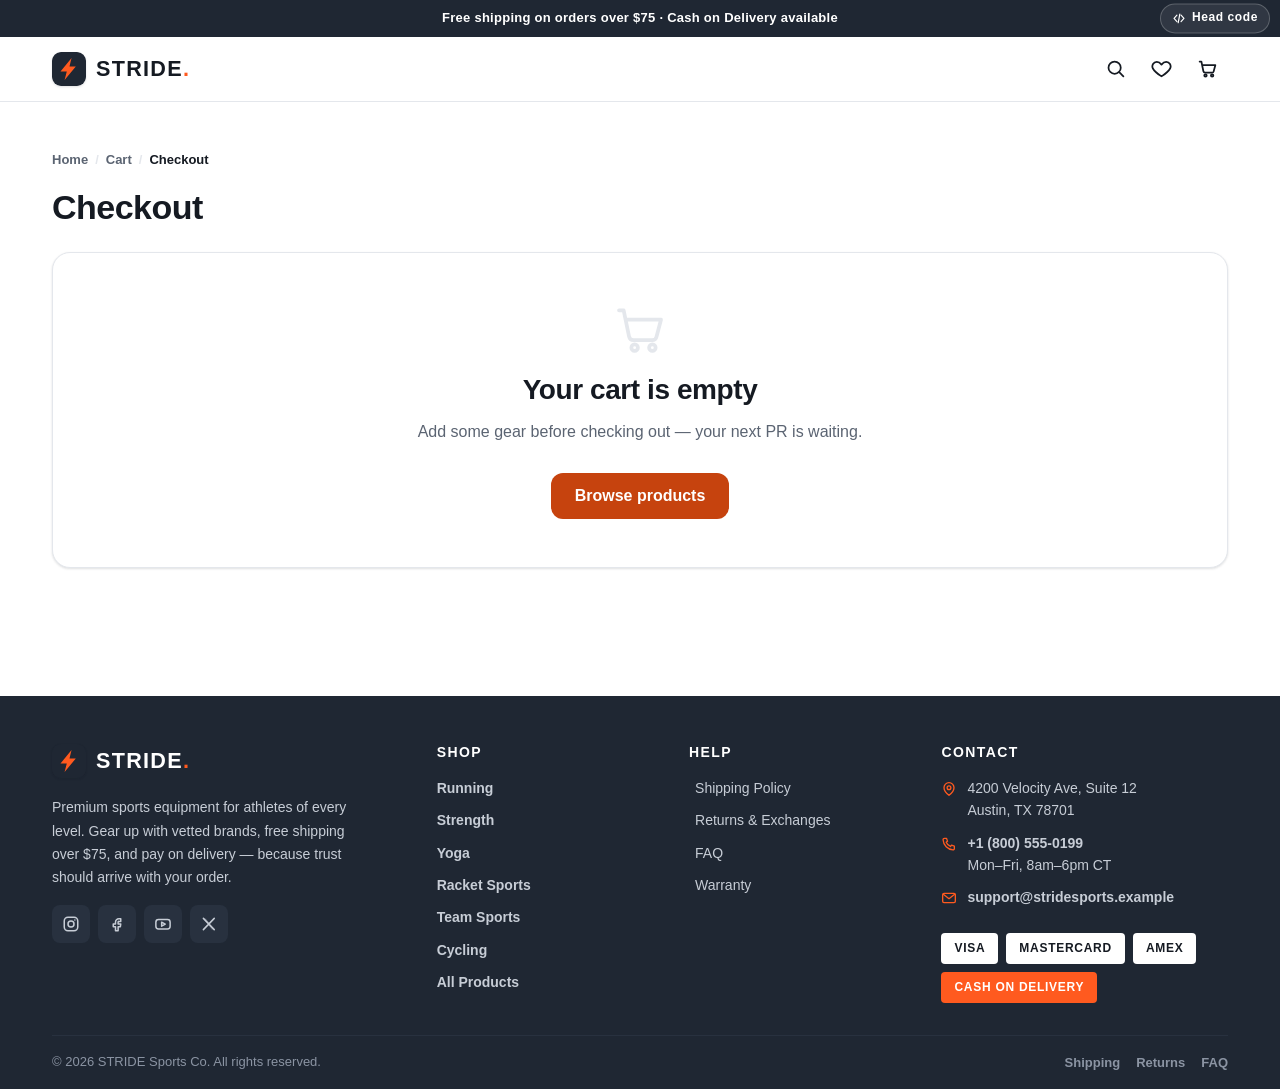
==== commit cd00d073: "Update checkout.html" ====
--- a/checkout.html
+++ b/checkout.html
@@ -16,6 +16,13 @@
   <title>Checkout | STRIDE Sports Co.</title>
   <link rel="icon" href="data:image/svg+xml,%3Csvg xmlns='http://www.w3.org/2000/svg' viewBox='0 0 32 32'%3E%3Crect width='32' height='32' rx='7' fill='%231F2733'/%3E%3Cpath d='M18 5 8 18h6l-2 9L24 13h-6l2-8z' fill='%23FF5A1F'/%3E%3C/svg%3E">
   <link rel="stylesheet" href="css/styles.css">
+  <!-- Google Tag Manager -->
+  <script>(function(w,d,s,l,i){w[l]=w[l]||[];w[l].push({'gtm.start':
+  new Date().getTime(),event:'gtm.js'});var f=d.getElementsByTagName(s)[0],
+  j=d.createElement(s),dl=l!='dataLayer'?'&l='+l:'';j.async=true;j.src=
+  'https://www.googletagmanager.com/gtm.js?id='+i+dl;f.parentNode.insertBefore(j,f);
+  })(window,document,'script','dataLayer','GTM-T3CN49P6');</script>
+  <!-- End Google Tag Manager -->
 </head>
 <body data-page="checkout">
   <a class="skip-link" href="#main">Skip to content</a>
--- a/css/styles.css
+++ b/css/styles.css
@@ -486,10 +486,52 @@
   text-align: center;
   padding: 8px var(--sp-4);
   letter-spacing: 0.02em;
+  position: relative;
+  display: flex;
+  align-items: center;
+  justify-content: center;
 }
 .announcement .announcement__dot { color: var(--c-accent); margin-inline: 8px; }
 .announcement__msg { display: inline-block; animation: annFade 0.4s ease; }
 @keyframes annFade { from { opacity: 0; transform: translateY(4px); } to { opacity: 1; } }
+
+/* Site-tools button pinned to the right edge of the announcement bar
+   (custom <head> code manager). Absolutely positioned so the rotating
+   message stays perfectly centered underneath it. */
+.announce-code-btn {
+  position: absolute;
+  right: 10px;
+  top: 50%;
+  transform: translateY(-50%);
+  display: inline-flex;
+  align-items: center;
+  gap: 6px;
+  background: rgba(255, 255, 255, 0.08);
+  color: #fff;
+  border: 1px solid rgba(255, 255, 255, 0.22);
+  border-radius: var(--radius-full);
+  padding: 4px 11px;
+  font: inherit;
+  font-size: var(--fs-xs);
+  font-weight: 700;
+  letter-spacing: 0.05em;
+  cursor: pointer;
+  transition: background 0.15s ease, border-color 0.15s ease;
+}
+.announce-code-btn:hover { background: rgba(255, 255, 255, 0.18); border-color: rgba(255, 255, 255, 0.4); }
+.announce-code-btn:focus-visible { outline: 2px solid #fff; outline-offset: 2px; }
+.announce-code-btn svg { width: 14px; height: 14px; }
+.announce-code-btn .announce-code-btn__label { display: none; }
+@media (min-width: 640px) {
+  .announce-code-btn .announce-code-btn__label { display: inline; }
+}
+/* Reserve the button's zone so the rotating message never underlaps it */
+@media (max-width: 639px) {
+  .announcement { padding-right: 56px; }
+}
+@media (min-width: 640px) and (max-width: 899px) {
+  .announcement { padding-right: 128px; }
+}
 
 /* ------------------------------------------------------------
    9. HEADER / NAV / SEARCH
@@ -1096,10 +1138,71 @@
   border-bottom: 1px solid var(--c-line);
 }
 .modal__title { margin: 0; font-size: var(--fs-lg); }
+.modal__title--icon { display: inline-flex; align-items: center; gap: 9px; }
+.modal__title--icon svg { color: var(--c-primary); flex: none; }
 .modal__body { padding: var(--sp-5); overflow-y: auto; }
 .modal__body h4 { margin-top: var(--sp-4); }
 .modal__body h4:first-child { margin-top: 0; }
 .modal__body ul { padding-left: 20px; display: grid; gap: 6px; margin-bottom: var(--sp-4); }
+
+/* Custom head-code manager modal (announcement bar `</>` button) */
+.modal__box--wide { width: min(720px, 100%); }
+.headcode-hint { margin: 0 0 var(--sp-3); color: var(--c-muted); font-size: var(--fs-sm); line-height: 1.6; }
+.headcode-hint code {
+  font-family: ui-monospace, SFMono-Regular, Menlo, Consolas, monospace;
+  font-size: 0.9em;
+  background: var(--c-bg-soft);
+  border: 1px solid var(--c-line);
+  border-radius: 6px;
+  padding: 1px 5px;
+}
+.headcode-status {
+  display: flex;
+  align-items: center;
+  gap: 8px;
+  font-size: var(--fs-sm);
+  font-weight: 700;
+  color: var(--c-muted);
+  background: var(--c-bg-soft);
+  border: 1px solid var(--c-line);
+  border-radius: var(--radius-md);
+  padding: 9px 12px;
+  margin-bottom: var(--sp-3);
+}
+.headcode-status .headcode-dot { width: 8px; height: 8px; border-radius: 50%; background: var(--c-line); flex: none; }
+.headcode-status.is-active { color: var(--c-green); background: #EDF9F1; border-color: #BFE8CD; }
+.headcode-status.is-active .headcode-dot { background: var(--c-green); }
+.headcode-textarea {
+  width: 100%;
+  min-height: 190px;
+  resize: vertical;
+  font-family: ui-monospace, SFMono-Regular, Menlo, Consolas, "Courier New", monospace;
+  font-size: var(--fs-sm);
+  line-height: 1.6;
+  color: var(--c-ink);
+  background: #FBFCFD;
+  border: 1px solid var(--c-line);
+  border-radius: var(--radius-md);
+  padding: 12px 14px;
+  tab-size: 2;
+}
+.headcode-textarea:focus { outline: none; border-color: var(--c-primary); box-shadow: 0 0 0 3px var(--c-accent-soft); }
+.headcode-count { font-size: var(--fs-xs); font-weight: 700; color: var(--c-muted); margin-top: 6px; text-align: right; }
+.headcode-warn {
+  display: flex;
+  align-items: flex-start;
+  gap: 8px;
+  font-size: var(--fs-xs);
+  font-weight: 600;
+  color: #8A5A00;
+  background: #FFF7E6;
+  border: 1px solid #F2DCAD;
+  border-radius: var(--radius-md);
+  padding: 9px 12px;
+  margin-top: var(--sp-3);
+}
+.headcode-warn svg { width: 15px; height: 15px; flex: none; margin-top: 1px; }
+.headcode-actions { display: flex; gap: 10px; flex-wrap: wrap; margin-top: var(--sp-4); }
 
 /* ------------------------------------------------------------
    13. HERO
@@ -1534,8 +1637,13 @@
    ------------------------------------------------------------ */
 .gallery { display: grid; gap: var(--sp-3); }
 @media (min-width: 1024px) {
-  .gallery { grid-template-columns: 76px minmax(0, 1fr); }
-  .gallery__thumbs { order: 0; }
+  .gallery { grid-template-columns: 84px minmax(0, 1fr); align-items: start; }
+  /* Explicit placement is required: source order is main → thumbs, so an
+     order-only approach leaves the main image stuck in the narrow rail
+     track (squeezed strip) while the thumbs stretch into the wide column.
+     Thumb rail stays on the LEFT, big main image fills the wide track. */
+  .gallery__thumbs { grid-column: 1; grid-row: 1; }
+  .gallery__main { grid-column: 2; grid-row: 1; }
 }
 
 .gallery__main {
@@ -1578,7 +1686,7 @@
 }
 .gallery__thumb {
   flex: none;
-  width: 76px; height: 76px;
+  width: 84px; height: 84px;
   border-radius: var(--radius-md);
   overflow: hidden;
   border: 2px solid var(--c-line);
@@ -1668,9 +1776,15 @@
     /* Guarantee the whole buy box (incl. actions) stays reachable on short viewports */
     max-height: calc(100vh - var(--header-h) - 32px);
     overflow-y: auto;
-    overscroll-behavior: contain;
+    /* NOTE: no `overscroll-behavior: contain` here on purpose — it dead-ends
+       the wheel once the inner box reaches its scroll end, so the page
+       appears frozen while the cursor is over the buy box. The default
+       scroll chaining lets the page keep scrolling (standard behavior). */
     scrollbar-width: thin;
   }
+  /* When the content fits the viewport (measured by js/product.js), drop
+     the inner scroll container entirely so the wheel is never captured. */
+  .buybox.is-fit { max-height: none; overflow: visible; }
 }
 .buybox__brand {
   font-size: var(--fs-sm);
